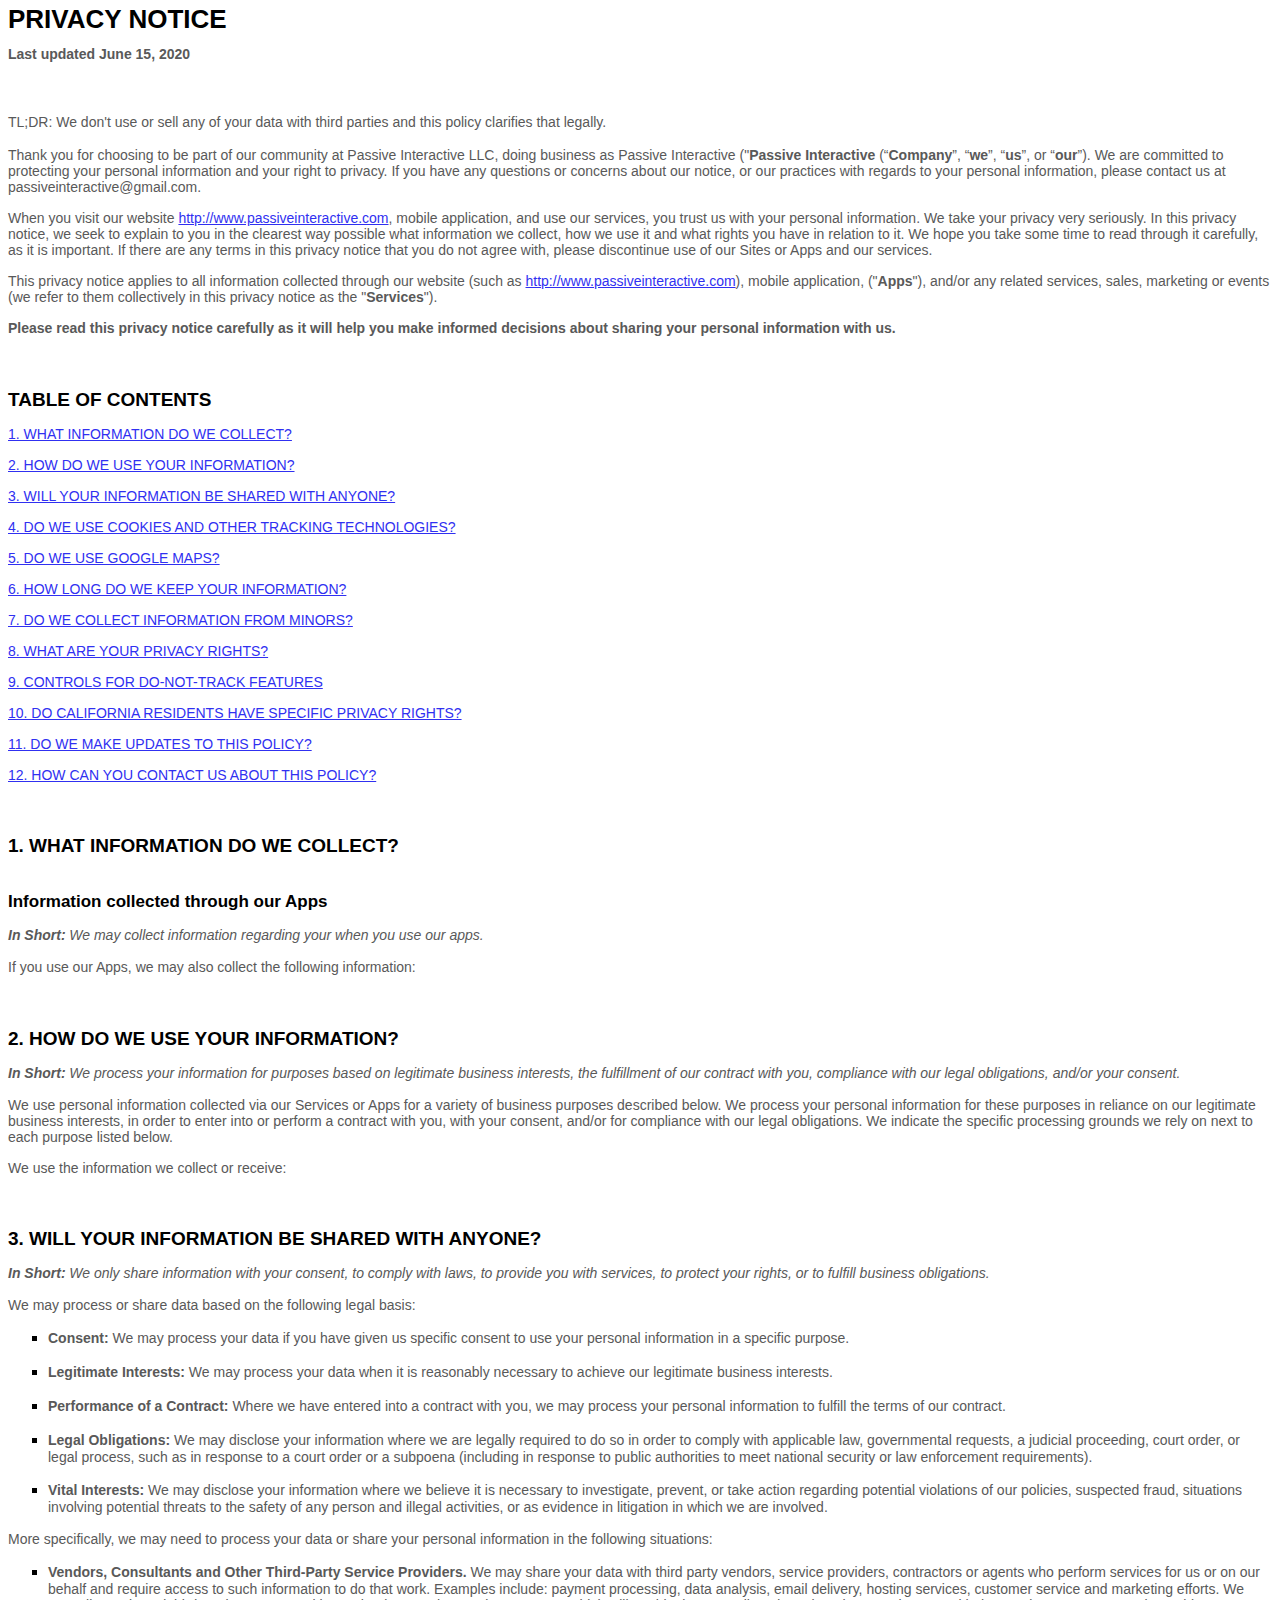
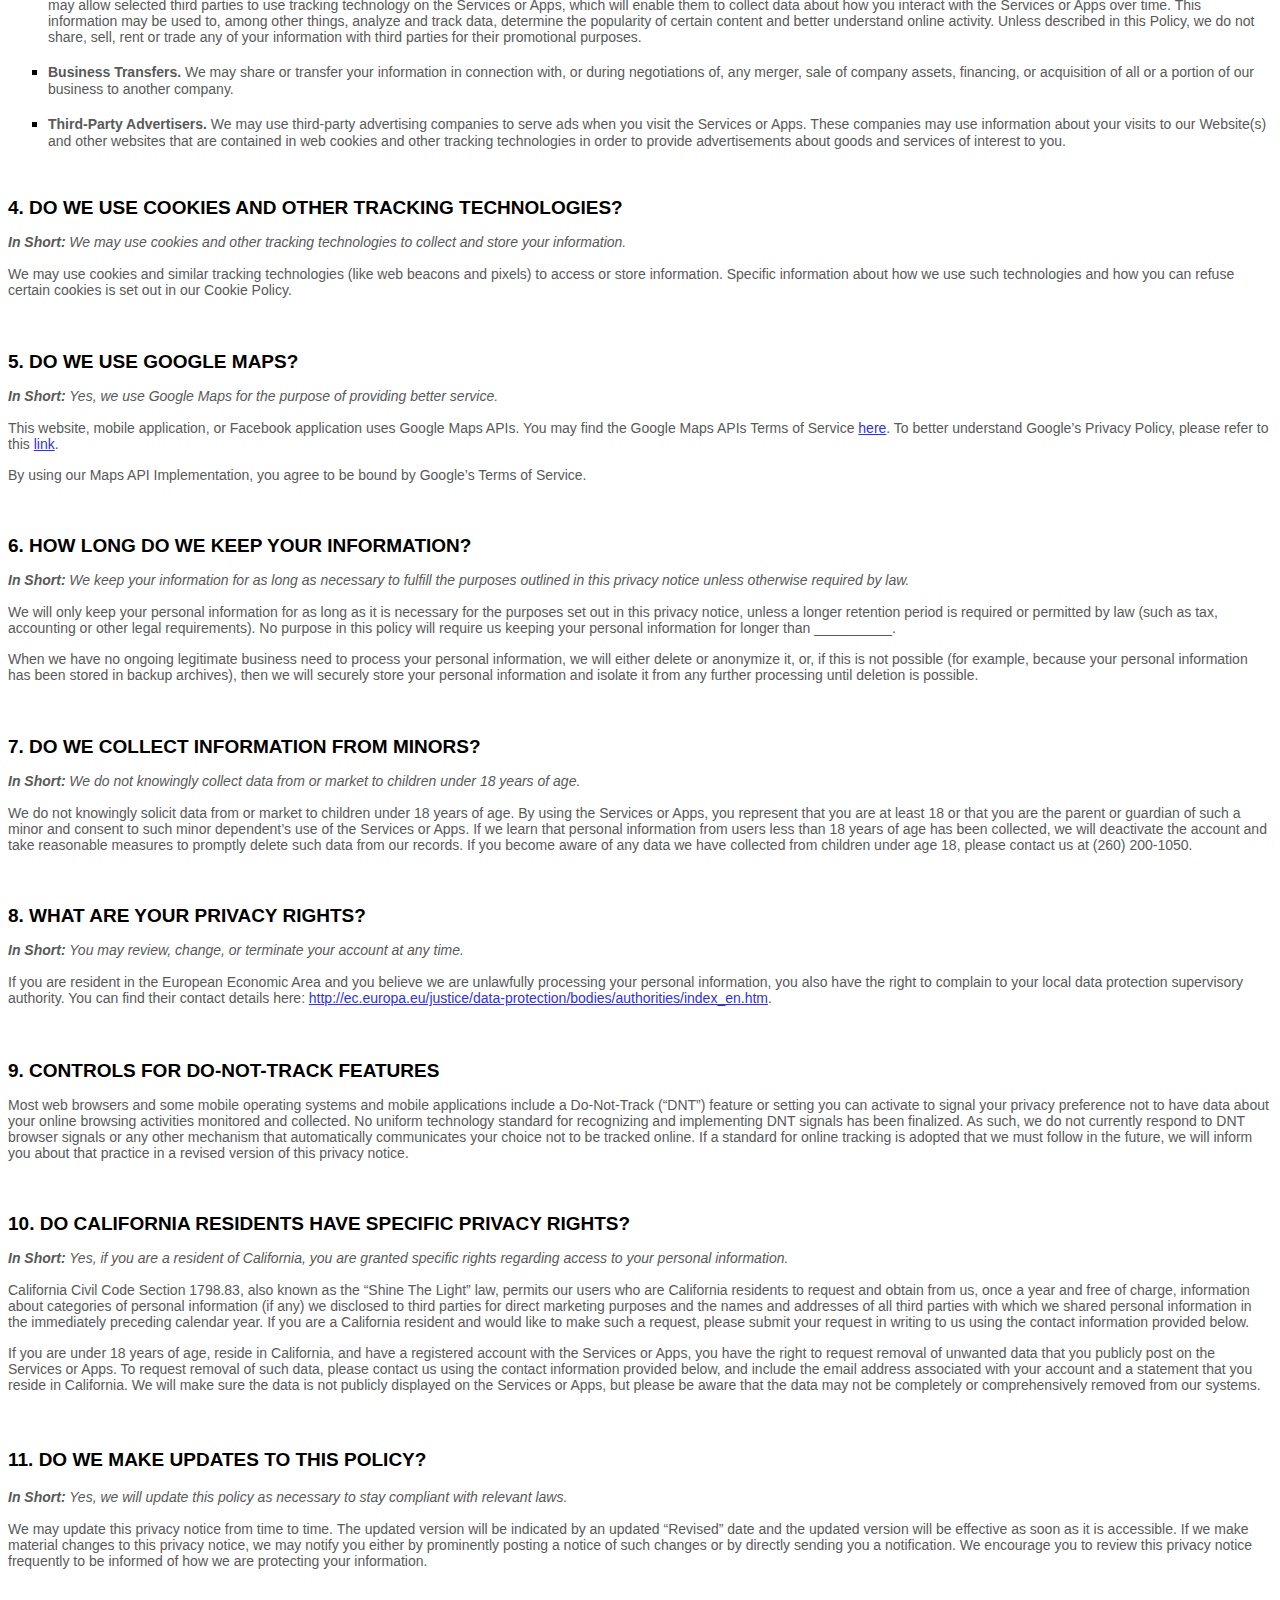
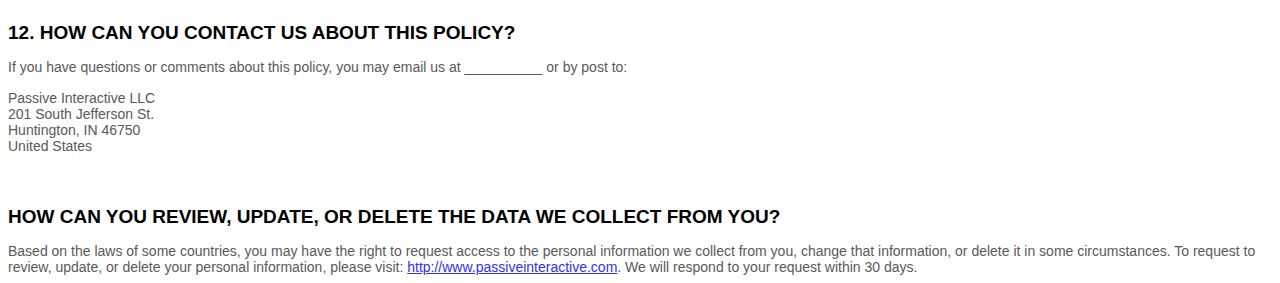
==== privacypolicy.html @ dd7941e0 "Add files via upload" ====
<html>

<style>
  [data-custom-class='body'], [data-custom-class='body'] * {
          background: transparent !important;
        }
[data-custom-class='title'], [data-custom-class='title'] * {
          font-family: Arial !important;
font-size: 26px !important;
color: #000000 !important;
        }
[data-custom-class='subtitle'], [data-custom-class='subtitle'] * {
          font-family: Arial !important;
color: #595959 !important;
font-size: 14px !important;
        }
[data-custom-class='heading_1'], [data-custom-class='heading_1'] * {
          font-family: Arial !important;
font-size: 19px !important;
color: #000000 !important;
        }
[data-custom-class='heading_2'], [data-custom-class='heading_2'] * {
          font-family: Arial !important;
font-size: 17px !important;
color: #000000 !important;
        }
[data-custom-class='body_text'], [data-custom-class='body_text'] * {
          color: #595959 !important;
font-size: 14px !important;
font-family: Arial !important;
        }
[data-custom-class='link'], [data-custom-class='link'] * {
          color: #3030F1 !important;
font-size: 14px !important;
font-family: Arial !important;
word-break: break-word !important;
        }
</style>

      <div data-custom-class="body">
      <div align="center" class="MsoNormal" data-custom-class="title" style="text-align: left; line-height: 1.5;"><strong><span style="line-height: 22.5px; font-size: 26px;"><bdt class="block-component"></bdt>PRIVACY NOTICE<bdt class="else-block"></bdt></span></strong></div><p style="font-size:15px;"><span style="color: rgb(127, 127, 127);"><strong><span data-custom-class="subtitle">Last updated <bdt class="question">June 15, 2020</bdt></span></strong></span></p><p style="font-size: 15px; line-height: 1.5;"><br></p><p style="font-size: 15px;"><span style="color: rgb(89, 89, 89);">
          <span data-custom-class="body_text">TL;DR: We don't use or sell any of your data with third parties and this policy clarifies that legally. </span><br><br>
          <span data-custom-class="body_text">Thank you for choosing to be part of our community at <bdt class="question">Passive Interactive LLC</bdt><bdt class="block-component"></bdt>, doing business as <bdt class="question">Passive Interactive</bdt><bdt class="statement-end-if-in-editor"></bdt> ("<bdt class="block-component"></bdt><strong><bdt class="question">Passive Interactive</bdt></strong><bdt class="block-component"></bdt> (“<bdt class="block-component"></bdt><strong>Company</strong><bdt class="statement-end-if-in-editor"></bdt>”, “<strong>we</strong>”, “<strong>us</strong>”, or “<strong>our</strong>”). We are committed to protecting your personal information and your right to privacy. If you have any questions or concerns about our <span style="color: rgb(89, 89, 89);"><span data-custom-class="body_text"><bdt class="block-component"></bdt>notice<bdt class="else-block"></bdt></span></span>, or our practices with regards to your personal information, please contact us at <bdt class="question">passiveinteractive@gmail.com</bdt>.</span></span></p><p style="font-size: 15px;"><span style="color: rgb(89, 89, 89);"><span data-custom-class="body_text">When you visit our <bdt class="block-component"></bdt>website <bdt class="question"><a href="http://www.passiveinteractive.com" target="_blank" data-custom-class="link">http://www.passiveinteractive.com</a></bdt>,<bdt class="statement-end-if-in-editor"></bdt><bdt class="block-component"></bdt><bdt class="forloop-component"></bdt><bdt class="block-component"></bdt> mobile application,<bdt class="statement-end-if-in-editor"></bdt><bdt class="block-component"></bdt><bdt class="forloop-component"></bdt><bdt class="statement-end-if-in-editor"></bdt> and use our services, you trust us with your personal information. We take your privacy very seriously. In this <span style="color: rgb(89, 89, 89);"><span data-custom-class="body_text"><bdt class="block-component"></bdt>privacy notice<bdt class="else-block"></bdt></span></span>, we seek to explain to you in the clearest way possible what information we collect, how we use it and what rights you have in relation to it. We hope you take some time to read through it carefully, as it is important. If there are any terms in this <span style="color: rgb(89, 89, 89);"><span data-custom-class="body_text"><bdt class="block-component"></bdt>privacy notice<bdt class="else-block"></bdt></span> </span>that you do not agree with, please discontinue use of our <bdt class="block-component"></bdt>Sites<bdt class="statement-end-if-in-editor"></bdt><bdt class="block-component"></bdt> or <bdt class="statement-end-if-in-editor"></bdt> <bdt class="block-component"></bdt>Apps<bdt class="statement-end-if-in-editor"></bdt> and our services.</span></span></p><p style="font-size: 15px;"><span style="color: rgb(89, 89, 89);"><span data-custom-class="body_text">This <span style="color: rgb(89, 89, 89);"><span data-custom-class="body_text"><bdt class="block-component"></bdt>privacy notice<bdt class="else-block"></bdt></span> </span>applies to all information collected through our <bdt class="block-component"></bdt><bdt class="forloop-component"></bdt><bdt class="question">website</bdt><bdt class="forloop-component"></bdt> (such as <bdt class="question"><a href="http://www.passiveinteractive.com" target="_blank" data-custom-class="link">http://www.passiveinteractive.com</a></bdt>), <bdt class="statement-end-if-in-editor"></bdt><bdt class="block-component"></bdt><bdt class="forloop-component"></bdt><bdt class="block-component"></bdt> mobile application,<bdt class="statement-end-if-in-editor"></bdt><bdt class="block-component"></bdt><bdt class="forloop-component"></bdt> </span><span data-custom-class="body_text">("<strong>Apps</strong>"),<bdt class="statement-end-if-in-editor"></bdt> and/or any related services, sales, marketing or events (we refer to them collectively in this <span style="color: rgb(89, 89, 89);"><span data-custom-class="body_text"><bdt class="block-component"></bdt>privacy notice<bdt class="else-block"></bdt></span> </span>as the "<strong>Services</strong>").</span></span></p><p style="font-size: 15px;"><span style="color: rgb(89, 89, 89);"><strong><span data-custom-class="body_text">Please read this <span style="color: rgb(89, 89, 89);"><span data-custom-class="body_text"><bdt class="block-component"></bdt>privacy notice<bdt class="else-block"></bdt></span> </span>carefully as it will help you make informed decisions about sharing your personal information with us.</span></strong></span></p><p style="font-size: 15px; line-height: 1.5;"><span style="color: rgb(89, 89, 89);"><br></span></p><p style="font-size:15px;"><span style="color: rgb(0, 0, 0);"><strong><span style="font-size: 19px;"><span data-custom-class="heading_1">TABLE OF CONTENTS</span></span></strong></span></p><p style="font-size:15px;"><a data-custom-class="link" href="#infocollect"><span style="color: rgb(89, 89, 89);">1. WHAT INFORMATION DO WE COLLECT?</span></a> <span style="color: rgb(89, 89, 89);"><bdt class="block-component"></bdt></span></p><p style="font-size:15px;"><a data-custom-class="link" href="#infouse"><span style="color: rgb(89, 89, 89);">2. HOW DO WE USE YOUR INFORMATION?</span></a><span style="color: rgb(89, 89, 89);"><span style="color: rgb(89, 89, 89);"><bdt class="statement-end-if-in-editor"></bdt></span></span></p><p style="font-size:15px;"><span style="color: rgb(89, 89, 89);"><a data-custom-class="link" href="#infoshare">3. WILL YOUR INFORMATION BE SHARED WITH ANYONE?</a><bdt class="block-component"><span data-custom-class="body_text"></bdt></span></span><span style="font-size: 15px; color: rgb(89, 89, 89);"><bdt class="block-component"></bdt></span></p><p style="font-size:15px;"><a data-custom-class="link" href="#cookies"><span style="font-size: 15px; color: rgb(89, 89, 89);">4. DO WE USE COOKIES AND OTHER TRACKING TECHNOLOGIES?</span></a><span style="font-size: 15px; color: rgb(89, 89, 89);"><bdt class="statement-end-if-in-editor"></bdt></span><span style="color: rgb(89, 89, 89);"><span style="color: rgb(89, 89, 89);"><bdt class="block-component"></bdt></span></span></p><p style="font-size:15px;"><a data-custom-class="link" href="#googlemaps"><span style="color: rgb(89, 89, 89);">5. DO WE USE GOOGLE MAPS?</span></a><span style="color: rgb(89, 89, 89);"><span style="color: rgb(89, 89, 89);"><span style="color: rgb(89, 89, 89);"><bdt class="statement-end-if-in-editor"></bdt><bdt class="block-component"></bdt></span></span><bdt class="block-component"></bdt><bdt class="block-component"></bdt></span></p><p style="font-size:15px;"><a data-custom-class="link" href="#inforetain"><span style="color: rgb(89, 89, 89);">6. HOW LONG DO WE KEEP YOUR INFORMATION?</span></a><span style="color: rgb(89, 89, 89);"><span style="color: rgb(89, 89, 89);"><bdt class="block-component"></bdt></span></span><bdt class="block-component"></bdt></span></p><p style="font-size:15px;"><a data-custom-class="link" href="#infominors"><span style="color: rgb(89, 89, 89);">7. DO WE COLLECT INFORMATION FROM MINORS?</span></a><bdt class="statement-end-if-in-editor"></bdt></p><p style="font-size:15px;"><a data-custom-class="link" href="#privacyrights"><span style="color: rgb(89, 89, 89);">8. WHAT ARE YOUR PRIVACY RIGHTS?<bdt class="block-component"></bdt></span></a></p><p style="font-size:15px;"><a data-custom-class="link" href="#DNT"><span style="color: rgb(89, 89, 89);">9. CONTROLS FOR DO-NOT-TRACK FEATURES</span></a></p><p style="font-size:15px;"><a data-custom-class="link" href="#caresidents"><span style="color: rgb(89, 89, 89);">10. DO CALIFORNIA RESIDENTS HAVE SPECIFIC PRIVACY RIGHTS?</span></a></p><p style="font-size:15px;"><a data-custom-class="link" href="#policyupdates"><span style="color: rgb(89, 89, 89);">11. DO WE MAKE UPDATES TO THIS POLICY?</span></a></p><p style="font-size:15px;"><a data-custom-class="link" href="#contact"><span style="color: rgb(89, 89, 89);">12. HOW CAN YOU CONTACT US ABOUT THIS POLICY?</span></a></p><p style="font-size: 15px; line-height: 1.5;"><span style="color: rgb(89, 89, 89);"><br></span></p><p id="infocollect" style="font-size:15px;"><span style="color: rgb(0, 0, 0);"><strong><span style="font-size: 19px;"><span data-custom-class="heading_1">1. WHAT INFORMATION DO WE COLLECT?</span></span></strong><span style="font-size: 19px;"><span data-custom-class="heading_1"><span style="color: rgb(89, 89, 89);"><bdt class="block-component"></bdt></span></span></span></span><span data-custom-class="body_text"><bdt class="block-component"></bdt></span><span data-custom-class="body_text"><bdt class="statement-end-if-in-editor"><bdt class="block-component"></bdt></bdt></span></span></p><p style="font-size: 15px;"><strong><span style="font-size: 16px;"><span data-custom-class="heading_2"><strong><span data-custom-class="heading_2"><br>Information collected through our Apps</span></strong></span></span></strong></p><p style="font-size: 15px;"><span style="color: rgb(89, 89, 89);"><strong><em><span style="font-size: 15px;"><span data-custom-class="body_text">In Short:</span></span> </em>  </strong><span style="font-size: 15px;"><em><span data-custom-class="body_text">We may collect information regarding your<bdt class="block-component"><bdt class="block-component"></bdt></bdt></span></em></span></span><bdt class="block-component"></bdt><bdt class="forloop-component"></bdt><span style="color: rgb(89, 89, 89);"><span style="font-size: 15px;"><em><span data-custom-class="body_text"><bdt class="statement-end-if-in-editor"></bdt></span></em></span></span><bdt class="forloop-component"></bdt> <span style="color: rgb(89, 89, 89);"><span style="font-size: 15px;"><em>
    <span data-custom-class="body_text">when you use our apps.</span></em></span></span></span></em></span></span></p><div><span style="color: rgb(89, 89, 89); font-size: 15px;"><span data-custom-class="body_text">If you use our Apps, we may also collect the following information:<bdt class="block-component"></bdt></span></span> <bdt class="block-component"><bdt class="block-component"><bdt class="block-component"></bdt></span></span></span><bdt class="forloop-component"></bdt><span style="color: rgb(89, 89, 89);"><span style="font-size: 15px;"><span data-custom-class="body_text"><bdt class="statement-end-if-in-editor"></bdt></span></span></span><bdt class="forloop-component"></bdt><span style="font-size: 15px;"><span style="color: rgb(89, 89, 89);"><span data-custom-class="body_text"><bdt class="statement-end-if-in-editor"></bdt></span></span></span></span></span></span></li></ul><p style="font-size: 15px;"><span style="color: rgb(89, 89, 89); font-size: 15px;"><span data-custom-class="body_text"><span style="color: rgb(89, 89, 89); font-size: 15px;"><span data-custom-class="body_text"><bdt class="statement-end-if-in-editor"><bdt class="block-component"></bdt></bdt></span></span></span></span></bdt></span></span></p><p style="font-size: 15px; line-height: 1.5;"><br></p><p id="infouse" style="font-size: 15px;"><span style="color: rgb(0, 0, 0);"><strong><span style="font-size: 19px;"><span data-custom-class="heading_1">2. HOW DO WE USE YOUR INFORMATION?</span></span></strong></span></p><p style="font-size: 15px;"><span style="color: rgb(89, 89, 89);"><strong><em><span style="font-size: 15px;"><span data-custom-class="body_text">In Short:</span></span> </em> </strong><span style="font-size: 15px;"><em><span data-custom-class="body_text">We process your information for purposes based on legitimate business interests, the fulfillment of our contract with you, compliance with our legal obligations, and/or your consent.</span></em></span></span></p><p style="font-size: 15px;"><span style="font-size: 15px;"><span style="color: rgb(89, 89, 89);"><span data-custom-class="body_text">We use personal information collected via our <bdt class="block-component"></bdt>Services<bdt class="statement-end-if-in-editor"></bdt><bdt class="block-component"></bdt> or <bdt class="statement-end-if-in-editor"></bdt><bdt class="block-component"></bdt>Apps<bdt class="statement-end-if-in-editor"></bdt> for a variety of business purposes described below. We process your personal information for these purposes in reliance on our legitimate business interests, in order to enter into or perform a contract with you, with your consent, and/or for compliance with our legal obligations. We indicate the specific processing grounds we rely on next to each purpose listed below.</span><span data-custom-class="body_text"><bdt class="block-component"></bdt></span></span></span></span></p><p style="font-size:15px;"><span style="font-size: 15px;"><span style="color: rgb(89, 89, 89);"><span data-custom-class="body_text">We use the information we collect or receive:<bdt class="block-component"></bdt><bdt class="block-component"></bdt><bdt class="block-component"></bdt><bdt class="block-component"></bdt><bdt class="block-component"></bdt><bdt class="block-component"></bdt><bdt class="block-component"></bdt><bdt class="block-component"></bdt><bdt class="block-component"></bdt><bdt class="block-component"></bdt><bdt class="block-component"></bdt><bdt class="block-component"></bdt><bdt class="block-component"></bdt></span></span></span></span></span></span></span></span></span></span></span></span></span></span></span></span></span></span></span></span></span></span></span></span></span></span></span></span></span></span></span></span></span></span></span></span></span></span></span></span></span></span></span></span></span></span></span></span></span></span></span></span></span></span></span></span></span></span></span></span></span></span></span></span></span></span></span></span></span></span></span></span></span></span></span></span></span></span></span></span></span><bdt class="block-component"></bdt></span></span></span></span></span></span></span></span></span></span></span></span></span></span></span></span></span></span></span></span><span style="color: rgb(89, 89, 89);"><span style="font-size: 15px;"><span style="color: rgb(89, 89, 89);"><span style="font-size: 15px;"><span style="color: rgb(89, 89, 89);"><span style="font-size: 15px;"><span style="color: rgb(89, 89, 89);"><span style="font-size: 15px;"><span style="color: rgb(89, 89, 89);"><span style="font-size: 15px;"><span style="color: rgb(89, 89, 89);"><span style="font-size: 15px;"><span style="color: rgb(89, 89, 89);"><span style="font-size: 15px;"><span style="color: rgb(89, 89, 89);"><span style="font-size: 15px;"><span style="color: rgb(89, 89, 89);"><span style="font-size: 15px;"><span style="color: rgb(89, 89, 89);"><span data-custom-class="body_text"><bdt class="block-component"></bdt></span></span></span></span></span></span></span></span></span></span></span></span></span></span></span></span></span></span></span></span></span></span></span></span></span></span></span></span></span></span></span></span></span></span></span></span></span></span></span></span></span></span></span></span></span></span></span></span></span></span></span></span></span></span></span></span></span></span></span></span></span></span></span></span></span></span></span></span><span style="font-size: 15px;"><span style="color: rgb(89, 89, 89);"><span style="font-size: 15px;"><span style="color: rgb(89, 89, 89);"><span style="font-size: 15px;"><span style="color: rgb(89, 89, 89);"><span style="font-size: 15px;"><span style="color: rgb(89, 89, 89);"><span style="font-size: 15px;"><span style="color: rgb(89, 89, 89);"><span data-custom-class="body_text"><span style="color: rgb(89, 89, 89); font-size: 15px;"><span style="font-size: 15px;"><span style="color: rgb(89, 89, 89);"><span style="font-size: 15px;"><span style="color: rgb(89, 89, 89);"><span style="font-size: 15px;"><span style="color: rgb(89, 89, 89);"><span style="font-size: 15px;"><span style="color: rgb(89, 89, 89);"><span style="font-size: 15px;"><span style="color: rgb(89, 89, 89);"><span style="font-size: 15px;"><span style="color: rgb(89, 89, 89);"><span style="font-size: 15px;"><span style="color: rgb(89, 89, 89);"><span style="font-size: 15px;"><span style="color: rgb(89, 89, 89);"><span style="font-size: 15px;"><span style="color: rgb(89, 89, 89);"><span style="font-size: 15px;"><span style="color: rgb(89, 89, 89);"><span style="font-size: 15px;"><span style="color: rgb(89, 89, 89);"><span style="font-size: 15px;"><span style="color: rgb(89, 89, 89);"><span style="font-size: 15px;"><span style="color: rgb(89, 89, 89);"><span style="color: rgb(89, 89, 89); font-size: 15px;"><span data-custom-class="body_text"><bdt class="statement-end-if-in-editor"></bdt></span></span></span></span></span></span></span></span></span></span></span></span></span></span></span></span></span></span></span></span></span></span></span></span></span></span></span></span></span></span></span></span></span></span></span></span></span></span></span></span></span></span></span></span></span></span></span></span></span></span></span></span></span></span></span></span></span></li></ul><p style="font-size: 15px; line-height: 1.5;"><br></p><p id="infoshare" style="font-size:15px;"><span style="color: rgb(0, 0, 0);"><strong><span style="font-size: 19px;"><span data-custom-class="heading_1">3. WILL YOUR INFORMATION BE SHARED WITH ANYONE?</span></span></strong></span></p><p style="font-size: 15px;"><span style="color: rgb(89, 89, 89);"><strong><em><span style="font-size: 15px;"><span data-custom-class="body_text">In Short:</span></span> </em> </strong><span style="font-size: 15px;"><em><span data-custom-class="body_text">We only share information with your consent, to comply with laws, to provide you with services, to protect your rights, or to fulfill business obligations.</span></em></span></span></p><div><span style="color: rgb(89, 89, 89); font-size: 15px;"><span data-custom-class="body_text">We may process or share data based on the following legal basis:</span></span></div><ul><li><span data-custom-class="body_text"><span style="color: rgb(89, 89, 89); font-size: 15px;"><strong>Consent:</strong> We may process your data if you have given us specific consent to use your personal information in a specific purpose.</span><br><br></span></li><li><span data-custom-class="body_text"><span style="color: rgb(89, 89, 89); font-size: 15px;"><strong>Legitimate Interests:</strong> We may process your data when it is reasonably necessary to achieve our legitimate business interests.</span><br><br></span></li><li><span data-custom-class="body_text"><span style="color: rgb(89, 89, 89); font-size: 15px;"><strong>Performance of a Contract: </strong>Where we have entered into a contract with you, we may process your personal information to fulfill the terms of our contract.</span><br><br></span></li><li><span data-custom-class="body_text"><span style="color: rgb(89, 89, 89); font-size: 15px;"><strong>Legal Obligations:</strong> We may disclose your information where we are legally required to do so in order to comply with applicable law, governmental requests, a judicial proceeding, court order, or legal process, such as in response to a court order or a subpoena (including in response to public authorities to meet national security or law enforcement requirements).</span><br><br></span></li><li><span style="color: rgb(89, 89, 89); font-size: 15px;"><span data-custom-class="body_text">
        <strong>Vital Interests:</strong> We may disclose your information where we believe it is necessary to investigate, prevent, or take action regarding potential violations of our policies, suspected fraud, situations involving potential threats to the safety of any person and illegal activities, or as evidence in litigation in which we are involved.</span></span></li></ul><p style="font-size:15px;"><span style="font-size: 15px;"><span style="color: rgb(89, 89, 89);"><span data-custom-class="body_text">More specifically, we may need to process your data or share your personal information in the following situations:</span><span data-custom-class="body_text"><bdt class="block-component"></bdt></span></span></span></p><ul><li><span style="font-size: 15px;"><span style="color: rgb(89, 89, 89);"><strong><span data-custom-class="body_text">Vendors, Consultants and Other Third-Party Service Providers.</span></strong><span data-custom-class="body_text"> We may share your data with third party vendors, service providers, contractors or agents who perform services for us or on our behalf and require access to such information to do that work. Examples include: payment processing, data analysis, email delivery, hosting services, customer service and marketing efforts. We may allow selected third parties to use tracking technology on the <bdt class="block-component"></bdt>Services<bdt class="statement-end-if-in-editor"></bdt><bdt class="block-component"></bdt> or <bdt class="statement-end-if-in-editor"></bdt><bdt class="block-component"></bdt>Apps<bdt class="statement-end-if-in-editor"></bdt>, which will enable them to collect data about how you interact with the <bdt class="block-component"></bdt>Services<bdt class="statement-end-if-in-editor"></bdt><bdt class="block-component"></bdt> or <bdt class="statement-end-if-in-editor"></bdt><bdt class="block-component"></bdt>Apps<bdt class="statement-end-if-in-editor"></bdt> over time. This information may be used to, among other things, analyze and track data, determine the popularity of certain content and better understand online activity. Unless described in this Policy, we do not share, sell, rent or trade any of your information with third parties for their promotional purposes. <bdt class="block-component"></bdt></span></span></span></span><span style="font-size: 15px;"><span style="color: rgb(89, 89, 89);"><span data-custom-class="body_text"><bdt class="statement-end-if-in-editor"></bdt></span></span></span></span></span><br><br></li><li><span style="font-size: 15px;"><span style="color: rgb(89, 89, 89);"><strong><span data-custom-class="body_text">Business Transfers.</span></strong><span data-custom-class="body_text"> We may share or transfer your information in connection with, or during negotiations of, any merger, sale of company assets, financing, or acquisition of all or a portion of our business to another company.<bdt class="block-component"></bdt></span></span></span><br><br></li><li><span style="font-size: 15px;"><span style="color: rgb(89, 89, 89);"><strong><span data-custom-class="body_text">Third-Party Advertisers.</span></strong><span data-custom-class="body_text"> We may use third-party advertising companies to serve ads when you visit the <bdt class="block-component"></bdt>Services<bdt class="statement-end-if-in-editor"></bdt><bdt class="block-component"></bdt> or <bdt class="statement-end-if-in-editor"></bdt><bdt class="block-component"></bdt>Apps<bdt class="statement-end-if-in-editor"></bdt>. These companies may use information about your visits to our Website(s) and other websites that are contained in web cookies and other tracking technologies in order to provide advertisements about goods and services of interest to you. <bdt class="block-component"></bdt><bdt class="statement-end-if-in-editor"></bdt><bdt class="block-component"></bdt></span></span></span></span><bdt class="block-component"></bdt></span></span></span><span data-custom-class="body_text"><bdt class="block-component"></bdt><bdt class="block-component"></bdt></span><span style="color: rgb(89, 89, 89);"><bdt class="block-component"><span data-custom-class="body_text"></bdt><bdt class="statement-end-if-in-editor"></bdt></span></span></span></span></li></ul><div><bdt class="block-component"><span data-custom-class="body_text"></bdt></span><span style="color: rgb(89, 89, 89); font-size: 15px;"><span style="font-size: 15px;"><span style="color: rgb(89, 89, 89);"><span style="font-size: 15px;"><span style="color: rgb(89, 89, 89);"><bdt class="block-component"><span data-custom-class="heading_1"></span></bdt></span></span></span></span></span></div><p style="font-size:15px;"><br></p><div><span id="cookies" style="color: rgb(0, 0, 0);"><strong><span style="font-size: 19px;"><span data-custom-class="heading_1">4. DO WE USE COOKIES AND OTHER TRACKING TECHNOLOGIES?</span></span></strong></span></div><p style="font-size: 15px;"><span style="color: rgb(89, 89, 89);"><strong><em><span style="font-size: 15px;"><span data-custom-class="body_text">In Short:</span></span> </em> </strong><span style="font-size: 15px;"><em><span data-custom-class="body_text">We may use cookies and other tracking technologies to collect and store your information.</span></em></span></span></p><p style="font-size: 15px;"><span style="color: rgb(89, 89, 89); font-size: 15px;"><span data-custom-class="body_text">We may use cookies and similar tracking technologies (like web beacons and pixels) to access or store information. Specific information about how we use such technologies and how you can refuse certain cookies is set out in our Cookie Policy<bdt class="block-component"></bdt>.</span><span style="color: rgb(89, 89, 89); font-size: 15px;"><span style="font-size: 15px;"><span style="color: rgb(89, 89, 89);"><span style="font-size: 15px;"><span style="color: rgb(89, 89, 89);"><span data-custom-class="body_text"><bdt class="statement-end-if-in-editor"></bdt></span></span><span style="color: rgb(89, 89, 89);"><span data-custom-class="body_text"><bdt class="block-component"></bdt></span></span></span></span></span></span></span></p><p style="font-size: 15px; line-height: 1.5;"><br></p><p id="googlemaps" style="font-size:15px;"><span style="color: rgb(0, 0, 0);"><strong><span style="font-size: 19px;"><span data-custom-class="heading_1">5. DO WE USE GOOGLE MAPS?</span></span></strong></span></p><p style="font-size: 15px;"><span style="color: rgb(89, 89, 89);"><strong><em><span style="font-size: 15px;"><span data-custom-class="body_text">In Short:</span></span> </em> </strong><span style="font-size: 15px;"><em><span data-custom-class="body_text">Yes, we use Google Maps for the purpose of providing better service.</span></em></span></span></p><p style="font-size: 15px;"><span style="font-size: 15px;"><span style="color: rgb(89, 89, 89);"><span data-custom-class="body_text">This website, mobile application, or Facebook application uses Google Maps APIs. You may find the Google Maps APIs Terms of Service </span></span><span data-custom-class="body_text"><span style="color: rgb(48, 48, 241);"><a data-custom-class="link" href="https://developers.google.com/maps/terms" target="_blank">here</a></span><span style="color: rgb(89, 89, 89);">. To better understand Google’s Privacy Policy, please refer to this </span><span style="color: rgb(48, 48, 241);"><a data-custom-class="link" href="https://policies.google.com/privacy" target="_blank">link</a></span></span><span style="color: rgb(89, 89, 89);"><span data-custom-class="body_text">.</span></span></span></p><p style="font-size: 15px;"><span style="font-size: 15px;"><span style="color: rgb(89, 89, 89);"><span data-custom-class="body_text">By using our Maps API Implementation, you agree to be bound by Google’s Terms of Service. <bdt class="block-component"></bdt> <bdt class="block-component"></bdt><bdt class="block-component"></bdt><bdt class="block-component"></bdt></span></span></span></span></span><span style="color: rgb(89, 89, 89); font-size: 15px;"><span style="color: rgb(89, 89, 89); font-size: 15px;"><span style="color: rgb(89, 89, 89); font-size: 15px;"><span style="font-size: 15px;"><span style="color: rgb(89, 89, 89);"><span style="font-size: 15px;"><span style="color: rgb(89, 89, 89);"><span data-custom-class="body_text"><bdt class="statement-end-if-in-editor"></bdt><bdt class="block-component"></bdt></span><bdt class="block-component"><span data-custom-class="body_text"></bdt><bdt class="block-component"></span></bdt></span></span></span></span></span></span></span></span></p><p style="font-size: 15px; line-height: 1.5;"><span style="color: rgb(89, 89, 89);"><br></span></p><p id="inforetain" style="font-size:15px;"><span style="color: rgb(0, 0, 0);"><strong><span style="font-size: 19px;"><span data-custom-class="heading_1">6. HOW LONG DO WE KEEP YOUR INFORMATION?</span></span></strong></span></p><p style="font-size: 15px;"><span style="color: rgb(89, 89, 89);"><strong><em><span style="font-size: 15px;"><span data-custom-class="body_text">In Short:</span></span> </em> </strong><span style="font-size: 15px;"><em><span data-custom-class="body_text">We keep your information for as long as necessary to fulfill the purposes outlined in this <span style="color: rgb(89, 89, 89);"><span data-custom-class="body_text"><bdt class="block-component"></bdt>privacy notice<bdt class="else-block"></bdt></span> </span>unless otherwise required by law.</span></em></span></span></p><p style="font-size: 15px;"><span style="font-size: 15px;"><span style="color: rgb(89, 89, 89);"><span data-custom-class="body_text">We will only keep your personal information for as long as it is necessary for the purposes set out in this <span style="color: rgb(89, 89, 89);"><span data-custom-class="body_text">
            <bdt class="block-component"></bdt>privacy notice<bdt class="else-block"></bdt></span></span>, unless a longer retention period is required or permitted by law (such as tax, accounting or other legal requirements). No purpose in this policy will require us keeping your personal information for longer than <bdt class="block-component"></bdt><bdt class="question">__________</bdt><bdt class="statement-end-if-in-editor"></bdt>.</span></span></span></p><p style="font-size: 15px;"><span style="color: rgb(89, 89, 89); font-size: 15px;"><span data-custom-class="body_text">When we have no ongoing legitimate business need to process your personal information, we will either delete or anonymize it, or, if this is not possible (for example, because your personal information has been stored in backup archives), then we will securely store your personal information and isolate it from any further processing until deletion is possible.</span></span><span style="color: rgb(89, 89, 89);"><bdt class="block-component"></bdt></span><span style="color: rgb(89, 89, 89); font-size: 15px;"><span data-custom-class="body_text"><bdt class="block-component"></bdt></span></span></p><p style="font-size: 15px; line-height: 1.5;"><span style="color: rgb(89, 89, 89);"><br></span></p><p id="infominors" style="font-size:15px;"><span style="color: rgb(0, 0, 0);"><strong><span style="font-size: 19px;"><span data-custom-class="heading_1">7. DO WE COLLECT INFORMATION FROM MINORS?</span></span></strong></span></p><p style="font-size: 15px;"><span style="color: rgb(89, 89, 89);"><strong><em><span style="font-size: 15px;"><span data-custom-class="body_text">In Short:</span></span> </em> </strong><span style="font-size: 15px;"><em><span data-custom-class="body_text">We do not knowingly collect data from or market to children under 18 years of age.</span></em></span></span></p><p style="font-size: 15px;"><span style="color: rgb(89, 89, 89); font-size: 15px;"><span data-custom-class="body_text">We do not knowingly solicit data from or market to children under 18 years of age. By using the <bdt class="block-component"></bdt>Services<bdt class="statement-end-if-in-editor"></bdt><bdt class="block-component"></bdt> or <bdt class="statement-end-if-in-editor"></bdt><bdt class="block-component"></bdt>Apps<bdt class="statement-end-if-in-editor"></bdt>, you represent that you are at least 18 or that you are the parent or guardian of such a minor and consent to such minor dependent’s use of the <bdt class="block-component"></bdt>Services<bdt class="statement-end-if-in-editor"></bdt><bdt class="block-component"></bdt> or <bdt class="statement-end-if-in-editor"></bdt><bdt class="block-component"></bdt>Apps<bdt class="statement-end-if-in-editor"></bdt>. If we learn that personal information from users less than 18 years of age has been collected, we will deactivate the account and take reasonable measures to promptly delete such data from our records. If you become aware of any data we have collected from children under age 18, please contact us at (260) 200-1050.</span><span style="color: rgb(89, 89, 89); font-size: 15px;"><span data-custom-class="body_text"><bdt class="statement-end-if-in-editor"></bdt></span></span></span></p><p style="font-size: 15px; line-height: 1.5;"><span style="color: rgb(89, 89, 89);"><br></span></p><p id="privacyrights" style="font-size:15px;"><span style="color: rgb(0, 0, 0);"><strong><span style="font-size: 19px;"><span data-custom-class="heading_1">8. WHAT ARE YOUR PRIVACY RIGHTS?</span></span></strong></span></p><p style="font-size: 15px;"><span style="color: rgb(89, 89, 89);"><strong><em><span style="font-size: 15px;"><span data-custom-class="body_text">In Short:</span></span> </em> </strong><span style="font-size: 15px;"><span data-custom-class="body_text"><em><bdt class="block-component"></bdt>You may review, change, or terminate your account at any time.</em></span><bdt class="block-component"><span data-custom-class="body_text"></bdt></span></span></span></span></span></p><p style="font-size: 15px;"><span style="font-size: 15px;"><span style="color: rgb(89, 89, 89);"><span data-custom-class="body_text">If you are resident in the European Economic Area and you believe we are unlawfully processing your personal information, you also have the right to complain to your local data protection supervisory authority. You can find their contact details here:</span></span> </span><span data-custom-class="body_text"><span style="color: rgb(48, 48, 241);"><span style="font-size: 15px;"><a data-custom-class="link" href="http://ec.europa.eu/justice/data-protection/bodies/authorities/index_en.htm" target="_blank">http://ec.europa.eu/justice/data-protection/bodies/authorities/index_en.htm</a>.</span></span></span><span style="font-size: 15px;"><span style="color: rgb(89, 89, 89);"><bdt class="block-component"><span data-custom-class="body_text"></bdt><bdt class="block-component"></bdt></span></span></span></span></span></span></span><span data-custom-class="body_text"><bdt class="block-component"><bdt class="block-component"></bdt></bdt></span></span></span></span></span></p><p style="font-size: 15px; line-height: 1.5;"><br></p><p id="DNT" style="font-size:15px;"><span style="color: rgb(0, 0, 0);"><strong><span style="font-size: 19px;"><span data-custom-class="heading_1">9. CONTROLS FOR DO-NOT-TRACK FEATURES</span></span></strong></span></p><p style="font-size: 15px;"><span style="color: rgb(89, 89, 89);"><span style="font-size: 15px;"><span data-custom-class="body_text">Most web browsers and some mobile operating systems and mobile applications include a Do-Not-Track (“DNT”) feature or setting you can activate to signal your privacy preference not to have data about your online browsing activities monitored and collected. No uniform technology standard for recognizing and implementing DNT signals has been finalized. As such, we do not currently respond to DNT browser signals or any other mechanism that automatically communicates your choice not to be tracked online. If a standard for online tracking is adopted that we must follow in the future, we will inform you about that practice in a revised version of this <span style="color: rgb(89, 89, 89);"><span data-custom-class="body_text"><bdt class="block-component"></bdt>privacy notice<bdt class="else-block"></bdt></span></span>.</span></span></span></p><p style="font-size: 15px; line-height: 1.5;"><br></p><p id="caresidents" style="font-size:15px;"><span style="color: rgb(0, 0, 0);"><strong><span style="font-size: 19px;"><span data-custom-class="heading_1">10. DO CALIFORNIA RESIDENTS HAVE SPECIFIC PRIVACY RIGHTS?</span></span></strong></span></p><p style="font-size: 15px;"><span style="color: rgb(89, 89, 89);"><strong><em><span style="font-size: 15px;"><span data-custom-class="body_text">In Short:</span></span> </em> </strong><span style="font-size: 15px;"><em><span data-custom-class="body_text">Yes, if you are a resident of California, you are granted specific rights regarding access to your personal information.</span></em></span></span></p><p style="font-size: 15px;"><span style="font-size: 15px;"><span style="color: rgb(89, 89, 89);"><span data-custom-class="body_text">California Civil Code Section 1798.83, also known as the “Shine The Light” law, permits our users who are California residents to request and obtain from us, once a year and free of charge, information about categories of personal information (if any) we disclosed to third parties for direct marketing purposes and the names and addresses of all third parties with which we shared personal information in the immediately preceding calendar year. If you are a California resident and would like to make such a request, please submit your request in writing to us using the contact information provided below.</span></span></span></p><p style="font-size: 15px;"><span style="color: rgb(89, 89, 89); font-size: 15px;"><span data-custom-class="body_text">If you are under 18 years of age, reside in California, and have a registered account with the <bdt class="block-component"></bdt>Services<bdt class="statement-end-if-in-editor"></bdt><bdt class="block-component"></bdt> or <bdt class="statement-end-if-in-editor"></bdt><bdt class="block-component"></bdt>Apps<bdt class="statement-end-if-in-editor"></bdt>, you have the right to request removal of unwanted data that you publicly post on the <bdt class="block-component"></bdt>Services<bdt class="statement-end-if-in-editor"></bdt><bdt class="block-component"></bdt> or <bdt class="statement-end-if-in-editor"></bdt><bdt class="block-component"></bdt>Apps<bdt class="statement-end-if-in-editor"></bdt>. To request removal of such data, please contact us using the contact information provided below, and include the email address associated with your account and a statement that you reside in California. We will make sure the data is not publicly displayed on the <bdt class="block-component"></bdt>Services<bdt class="statement-end-if-in-editor"></bdt><bdt class="block-component"></bdt> or <bdt class="statement-end-if-in-editor"></bdt><bdt class="block-component"></bdt>Apps<bdt class="statement-end-if-in-editor"></bdt>, but please be aware that the data may not be completely or comprehensively removed from our systems.</span></span></p><p style="font-size: 15px; line-height: 1.5;"><span style="color: rgb(89, 89, 89);"><br></span></p><p id="policyupdates" style="font-size: 15px; line-height: 1.5;"><span style="color: rgb(0, 0, 0);"><strong><span style="font-size: 19px;"><span data-custom-class="heading_1">11. DO WE MAKE UPDATES TO THIS POLICY?</span></span></strong></span></p><p style="font-size: 15px;"><span style="color: rgb(89, 89, 89);">
                <strong><em><span style="font-size: 15px;"><span data-custom-class="body_text">In Short:</span></span> </em> </strong><span style="font-size: 15px;"><em><span data-custom-class="body_text">Yes, we will update this policy as necessary to stay compliant with relevant laws.</span></em></span></span></p><p style="font-size: 15px;"><span style="color: rgb(89, 89, 89); font-size: 15px;"><span data-custom-class="body_text">We may update this <span style="color: rgb(89, 89, 89);"><span data-custom-class="body_text"><bdt class="block-component"></bdt>privacy notice<bdt class="else-block"></bdt></span> </span>from time to time. The updated version will be indicated by an updated “Revised” date and the updated version will be effective as soon as it is accessible. If we make material changes to this <span style="color: rgb(89, 89, 89);"><span data-custom-class="body_text"><bdt class="block-component"></bdt>privacy notice<bdt class="else-block"></bdt></span></span>, we may notify you either by prominently posting a notice of such changes or by directly sending you a notification. We encourage you to review this <span style="color: rgb(89, 89, 89);"><span data-custom-class="body_text"><bdt class="block-component"></bdt>privacy notice<bdt class="else-block"></bdt></span> </span>frequently to be informed of how we are protecting your information.</span></span></p><p style="font-size: 15px; line-height: 1.5;"><span style="color: rgb(89, 89, 89);"><br></span></p><p id="contact" style="font-size:15px;"><span style="color: rgb(0, 0, 0);"><strong><span style="font-size: 19px;"><span data-custom-class="heading_1">12. HOW CAN YOU CONTACT US ABOUT THIS POLICY?</span></span></strong></span></p><p style="font-size: 15px;"><span style="color: rgb(89, 89, 89); font-size: 15px;"><span data-custom-class="body_text">If you have questions or comments about this policy, you may <bdt class="block-component"></bdt>email us at <bdt class="question">__________</bdt><bdt class="statement-end-if-in-editor"></bdt> or by post to:</span></span></p><div><span style="color: rgb(89, 89, 89);"><bdt class="question"><span style="font-size: 15px;"><span data-custom-class="body_text">Passive Interactive LLC</span></span> </bdt><span data-custom-class="body_text"><span style="font-size: 15px;"><span data-custom-class="body_text"><bdt class="block-component"></bdt></span></span></div><div><span data-custom-class="body_text"><span style="color: rgb(89, 89, 89);"><span style="font-size: 15px;"><bdt class="question">201 South Jefferson St.</bdt><bdt class="block-component"></bdt></span></span></span></div><div><span data-custom-class="body_text"><span style="color: rgb(89, 89, 89);"><span style="font-size: 15px;"><bdt class="question">Huntington</bdt><bdt class="block-component"></bdt><bdt class="block-component"></bdt>, <bdt class="question">IN</bdt><bdt class="statement-end-if-in-editor"></bdt><bdt class="block-component"></bdt><bdt class="block-component"></bdt> <bdt class="question">46750</bdt><bdt class="statement-end-if-in-editor"></bdt></span></span></span><span data-custom-class="body_text"><span style="color: rgb(89, 89, 89);"><span style="font-size: 15px;"><bdt class="block-component"></bdt><bdt class="block-component"></bdt><bdt class="block-component"></bdt></span></span></span></div><div><span data-custom-class="body_text"><span style="color: rgb(89, 89, 89);"><span style="font-size: 15px;"><bdt class="question">United States</bdt><span data-custom-class="body_text"><span style="color: rgb(89, 89, 89);"><span style="font-size: 15px;"><span data-custom-class="body_text"><span style="color: rgb(89, 89, 89);"><span style="font-size: 15px;"><bdt class="statement-end-if-in-editor"></bdt></span></span></span></span></span></span><bdt class="else-block"></bdt></span></span></span><span data-custom-class="body_text"><span style="color: rgb(89, 89, 89);"><span style="font-size: 15px;"><bdt class="statement-end-if-in-editor"></bdt><bdt class="statement-end-if-in-editor"></bdt></span></span></span><span style="color: rgb(89, 89, 89);"><span style="font-size: 15px;"><span data-custom-class="body_text"><bdt class="block-component"></bdt></span></span></span><bdt class="block-component"></bdt></div><p id="contact" style="font-size: 15px; line-height: 1.5;"><br></p><p id="contact" style="font-size:15px;"><strong><span data-custom-class="heading_1">HOW CAN YOU REVIEW, UPDATE, OR DELETE THE DATA WE COLLECT FROM YOU?</span></strong></p><div><span data-custom-class="body_text">Based on the laws of some countries, you may have the right to request access to the personal information we collect from you, change that information, or delete it in some circumstances. To request to review, update, or delete your personal information, please <bdt class="block-component"></bdt>visit: <bdt class="question"><a href="http://www.passiveinteractive.com" target="_blank" data-custom-class="link">http://www.passiveinteractive.com</a></bdt><bdt class="else-block"></bdt>. We will respond to your request within 30 days.</span></div><style>
      ul {
        list-style-type: square;
      }
      ul > li > ul {
        list-style-type: circle;
      }
      ul > li > ul > li > ul {
        list-style-type: square;
      }
      ol li {
        font-family: Arial ;
      }

      <div style="color: #595959;font-size: 14px;font-family: Arial;padding-top:16px;">This privacy policy was created using <a style="color: rgb(48, 48, 241) !important;" href="https://termly.io/products/privacy-policy-generator/?ftseo">Termly’s Privacy Policy Generator</a>.</div>    
    

</html>
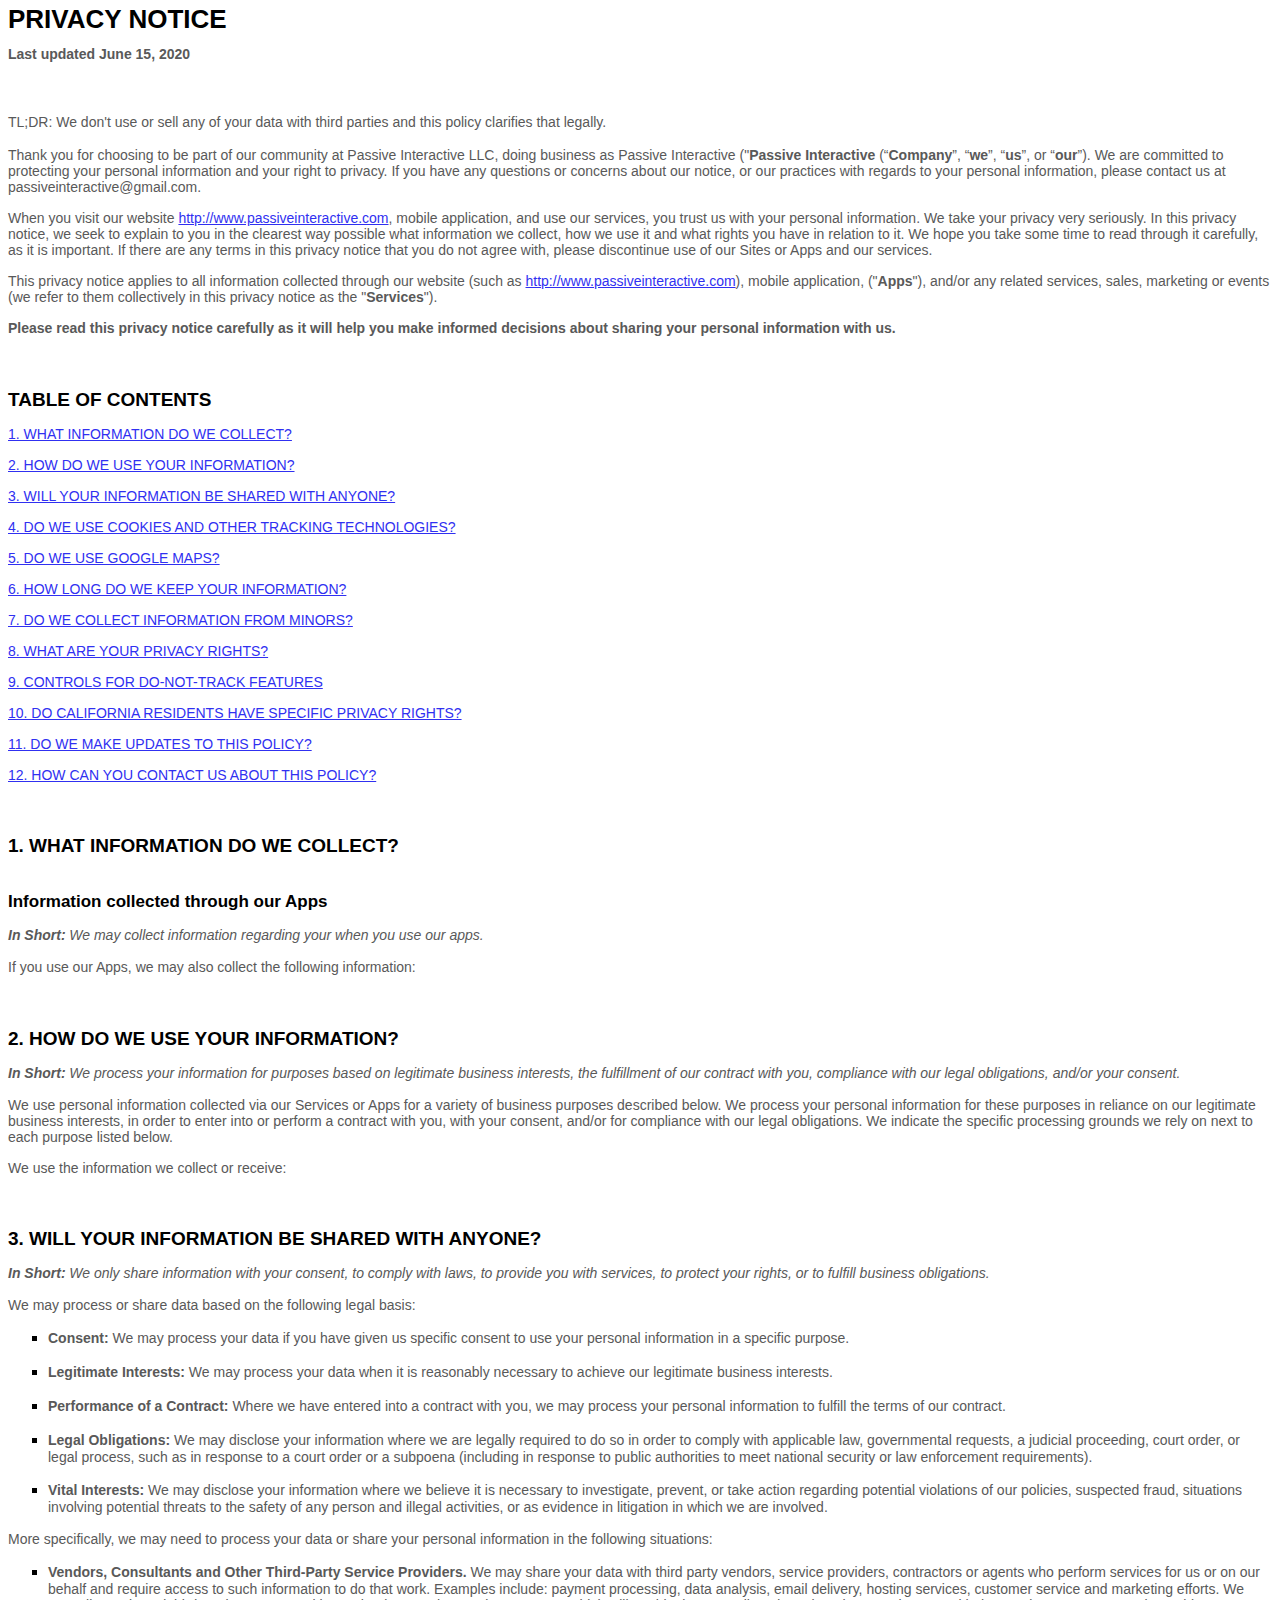
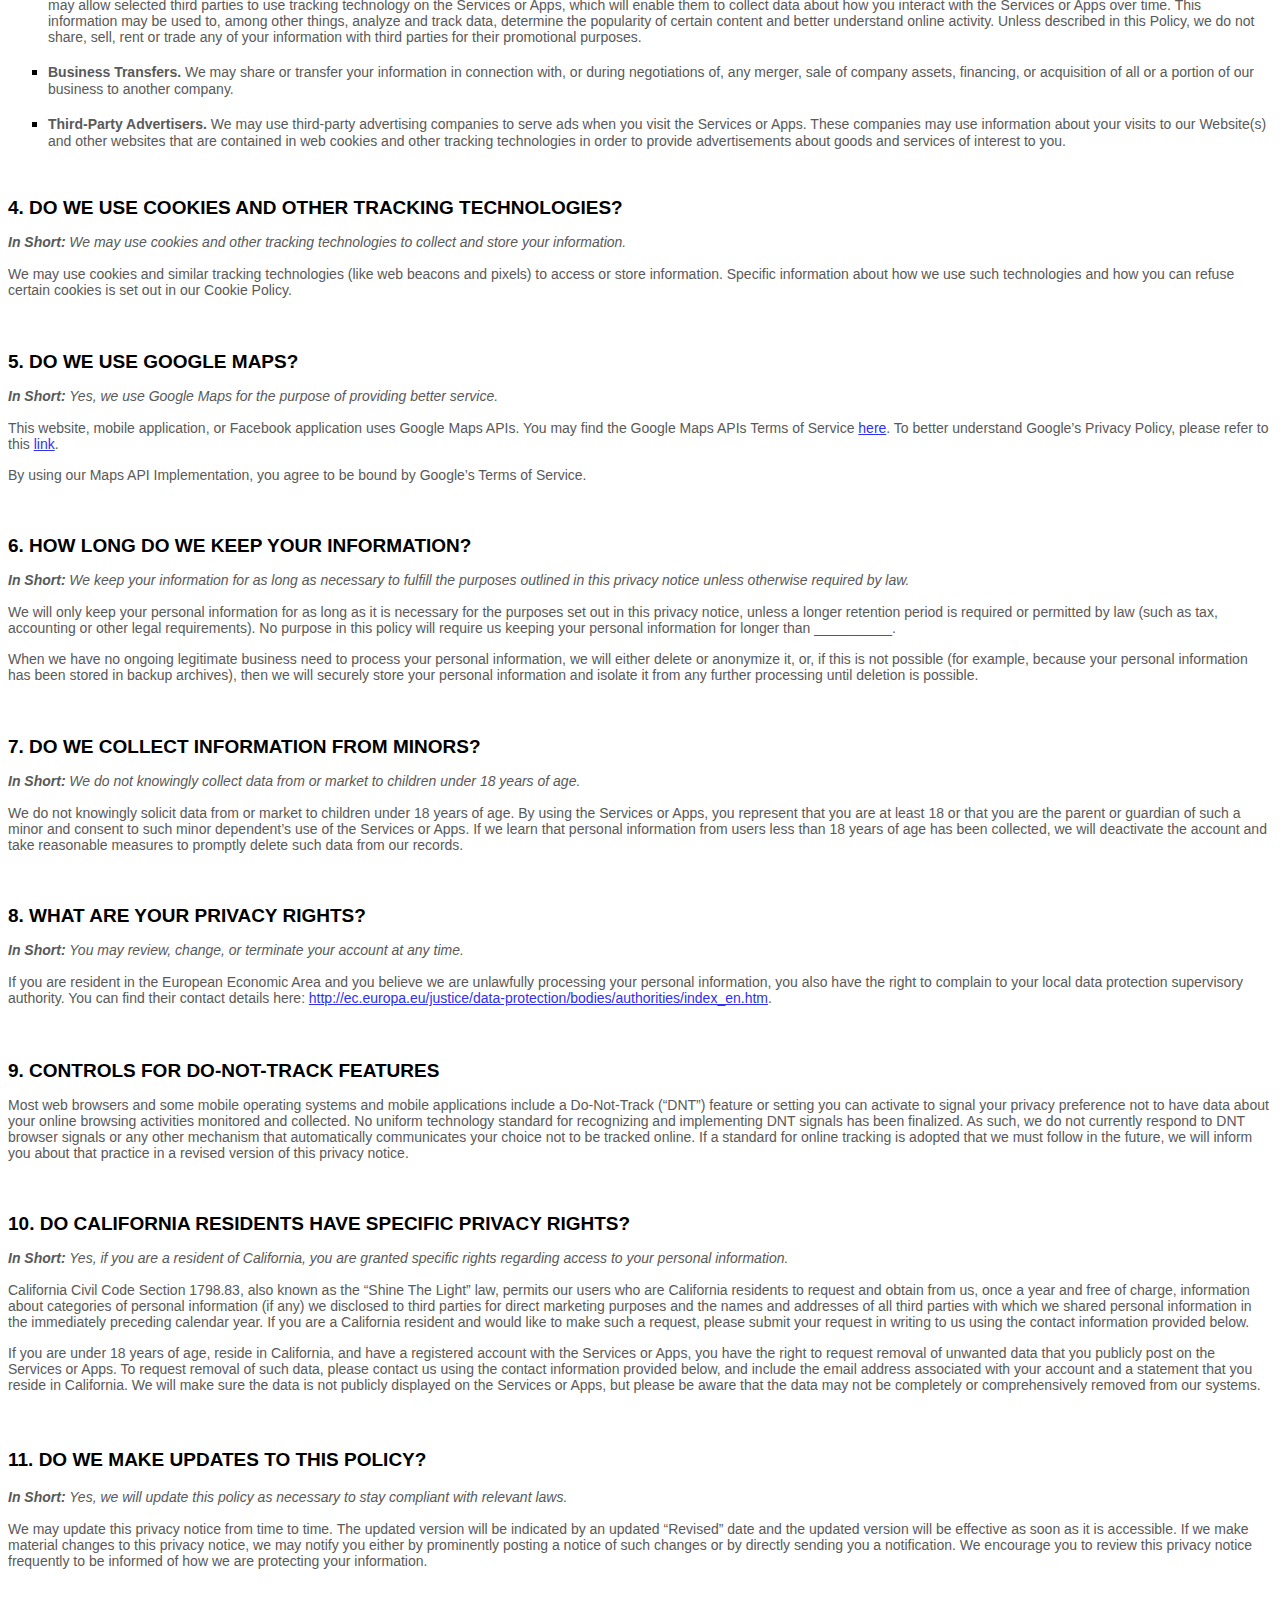
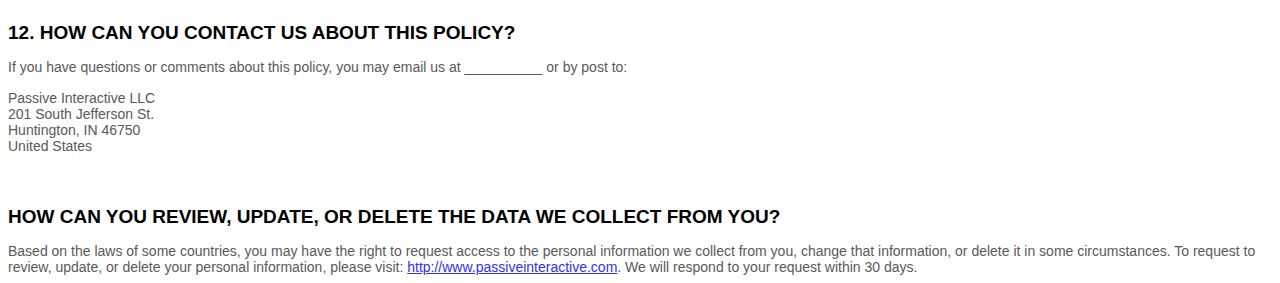
==== commit bf47117e: "Update privacypolicy.html" ====
--- a/privacypolicy.html
+++ b/privacypolicy.html
@@ -43,7 +43,7 @@
           <span data-custom-class="body_text">Thank you for choosing to be part of our community at <bdt class="question">Passive Interactive LLC</bdt><bdt class="block-component"></bdt>, doing business as <bdt class="question">Passive Interactive</bdt><bdt class="statement-end-if-in-editor"></bdt> ("<bdt class="block-component"></bdt><strong><bdt class="question">Passive Interactive</bdt></strong><bdt class="block-component"></bdt> (“<bdt class="block-component"></bdt><strong>Company</strong><bdt class="statement-end-if-in-editor"></bdt>”, “<strong>we</strong>”, “<strong>us</strong>”, or “<strong>our</strong>”). We are committed to protecting your personal information and your right to privacy. If you have any questions or concerns about our <span style="color: rgb(89, 89, 89);"><span data-custom-class="body_text"><bdt class="block-component"></bdt>notice<bdt class="else-block"></bdt></span></span>, or our practices with regards to your personal information, please contact us at <bdt class="question">passiveinteractive@gmail.com</bdt>.</span></span></p><p style="font-size: 15px;"><span style="color: rgb(89, 89, 89);"><span data-custom-class="body_text">When you visit our <bdt class="block-component"></bdt>website <bdt class="question"><a href="http://www.passiveinteractive.com" target="_blank" data-custom-class="link">http://www.passiveinteractive.com</a></bdt>,<bdt class="statement-end-if-in-editor"></bdt><bdt class="block-component"></bdt><bdt class="forloop-component"></bdt><bdt class="block-component"></bdt> mobile application,<bdt class="statement-end-if-in-editor"></bdt><bdt class="block-component"></bdt><bdt class="forloop-component"></bdt><bdt class="statement-end-if-in-editor"></bdt> and use our services, you trust us with your personal information. We take your privacy very seriously. In this <span style="color: rgb(89, 89, 89);"><span data-custom-class="body_text"><bdt class="block-component"></bdt>privacy notice<bdt class="else-block"></bdt></span></span>, we seek to explain to you in the clearest way possible what information we collect, how we use it and what rights you have in relation to it. We hope you take some time to read through it carefully, as it is important. If there are any terms in this <span style="color: rgb(89, 89, 89);"><span data-custom-class="body_text"><bdt class="block-component"></bdt>privacy notice<bdt class="else-block"></bdt></span> </span>that you do not agree with, please discontinue use of our <bdt class="block-component"></bdt>Sites<bdt class="statement-end-if-in-editor"></bdt><bdt class="block-component"></bdt> or <bdt class="statement-end-if-in-editor"></bdt> <bdt class="block-component"></bdt>Apps<bdt class="statement-end-if-in-editor"></bdt> and our services.</span></span></p><p style="font-size: 15px;"><span style="color: rgb(89, 89, 89);"><span data-custom-class="body_text">This <span style="color: rgb(89, 89, 89);"><span data-custom-class="body_text"><bdt class="block-component"></bdt>privacy notice<bdt class="else-block"></bdt></span> </span>applies to all information collected through our <bdt class="block-component"></bdt><bdt class="forloop-component"></bdt><bdt class="question">website</bdt><bdt class="forloop-component"></bdt> (such as <bdt class="question"><a href="http://www.passiveinteractive.com" target="_blank" data-custom-class="link">http://www.passiveinteractive.com</a></bdt>), <bdt class="statement-end-if-in-editor"></bdt><bdt class="block-component"></bdt><bdt class="forloop-component"></bdt><bdt class="block-component"></bdt> mobile application,<bdt class="statement-end-if-in-editor"></bdt><bdt class="block-component"></bdt><bdt class="forloop-component"></bdt> </span><span data-custom-class="body_text">("<strong>Apps</strong>"),<bdt class="statement-end-if-in-editor"></bdt> and/or any related services, sales, marketing or events (we refer to them collectively in this <span style="color: rgb(89, 89, 89);"><span data-custom-class="body_text"><bdt class="block-component"></bdt>privacy notice<bdt class="else-block"></bdt></span> </span>as the "<strong>Services</strong>").</span></span></p><p style="font-size: 15px;"><span style="color: rgb(89, 89, 89);"><strong><span data-custom-class="body_text">Please read this <span style="color: rgb(89, 89, 89);"><span data-custom-class="body_text"><bdt class="block-component"></bdt>privacy notice<bdt class="else-block"></bdt></span> </span>carefully as it will help you make informed decisions about sharing your personal information with us.</span></strong></span></p><p style="font-size: 15px; line-height: 1.5;"><span style="color: rgb(89, 89, 89);"><br></span></p><p style="font-size:15px;"><span style="color: rgb(0, 0, 0);"><strong><span style="font-size: 19px;"><span data-custom-class="heading_1">TABLE OF CONTENTS</span></span></strong></span></p><p style="font-size:15px;"><a data-custom-class="link" href="#infocollect"><span style="color: rgb(89, 89, 89);">1. WHAT INFORMATION DO WE COLLECT?</span></a> <span style="color: rgb(89, 89, 89);"><bdt class="block-component"></bdt></span></p><p style="font-size:15px;"><a data-custom-class="link" href="#infouse"><span style="color: rgb(89, 89, 89);">2. HOW DO WE USE YOUR INFORMATION?</span></a><span style="color: rgb(89, 89, 89);"><span style="color: rgb(89, 89, 89);"><bdt class="statement-end-if-in-editor"></bdt></span></span></p><p style="font-size:15px;"><span style="color: rgb(89, 89, 89);"><a data-custom-class="link" href="#infoshare">3. WILL YOUR INFORMATION BE SHARED WITH ANYONE?</a><bdt class="block-component"><span data-custom-class="body_text"></bdt></span></span><span style="font-size: 15px; color: rgb(89, 89, 89);"><bdt class="block-component"></bdt></span></p><p style="font-size:15px;"><a data-custom-class="link" href="#cookies"><span style="font-size: 15px; color: rgb(89, 89, 89);">4. DO WE USE COOKIES AND OTHER TRACKING TECHNOLOGIES?</span></a><span style="font-size: 15px; color: rgb(89, 89, 89);"><bdt class="statement-end-if-in-editor"></bdt></span><span style="color: rgb(89, 89, 89);"><span style="color: rgb(89, 89, 89);"><bdt class="block-component"></bdt></span></span></p><p style="font-size:15px;"><a data-custom-class="link" href="#googlemaps"><span style="color: rgb(89, 89, 89);">5. DO WE USE GOOGLE MAPS?</span></a><span style="color: rgb(89, 89, 89);"><span style="color: rgb(89, 89, 89);"><span style="color: rgb(89, 89, 89);"><bdt class="statement-end-if-in-editor"></bdt><bdt class="block-component"></bdt></span></span><bdt class="block-component"></bdt><bdt class="block-component"></bdt></span></p><p style="font-size:15px;"><a data-custom-class="link" href="#inforetain"><span style="color: rgb(89, 89, 89);">6. HOW LONG DO WE KEEP YOUR INFORMATION?</span></a><span style="color: rgb(89, 89, 89);"><span style="color: rgb(89, 89, 89);"><bdt class="block-component"></bdt></span></span><bdt class="block-component"></bdt></span></p><p style="font-size:15px;"><a data-custom-class="link" href="#infominors"><span style="color: rgb(89, 89, 89);">7. DO WE COLLECT INFORMATION FROM MINORS?</span></a><bdt class="statement-end-if-in-editor"></bdt></p><p style="font-size:15px;"><a data-custom-class="link" href="#privacyrights"><span style="color: rgb(89, 89, 89);">8. WHAT ARE YOUR PRIVACY RIGHTS?<bdt class="block-component"></bdt></span></a></p><p style="font-size:15px;"><a data-custom-class="link" href="#DNT"><span style="color: rgb(89, 89, 89);">9. CONTROLS FOR DO-NOT-TRACK FEATURES</span></a></p><p style="font-size:15px;"><a data-custom-class="link" href="#caresidents"><span style="color: rgb(89, 89, 89);">10. DO CALIFORNIA RESIDENTS HAVE SPECIFIC PRIVACY RIGHTS?</span></a></p><p style="font-size:15px;"><a data-custom-class="link" href="#policyupdates"><span style="color: rgb(89, 89, 89);">11. DO WE MAKE UPDATES TO THIS POLICY?</span></a></p><p style="font-size:15px;"><a data-custom-class="link" href="#contact"><span style="color: rgb(89, 89, 89);">12. HOW CAN YOU CONTACT US ABOUT THIS POLICY?</span></a></p><p style="font-size: 15px; line-height: 1.5;"><span style="color: rgb(89, 89, 89);"><br></span></p><p id="infocollect" style="font-size:15px;"><span style="color: rgb(0, 0, 0);"><strong><span style="font-size: 19px;"><span data-custom-class="heading_1">1. WHAT INFORMATION DO WE COLLECT?</span></span></strong><span style="font-size: 19px;"><span data-custom-class="heading_1"><span style="color: rgb(89, 89, 89);"><bdt class="block-component"></bdt></span></span></span></span><span data-custom-class="body_text"><bdt class="block-component"></bdt></span><span data-custom-class="body_text"><bdt class="statement-end-if-in-editor"><bdt class="block-component"></bdt></bdt></span></span></p><p style="font-size: 15px;"><strong><span style="font-size: 16px;"><span data-custom-class="heading_2"><strong><span data-custom-class="heading_2"><br>Information collected through our Apps</span></strong></span></span></strong></p><p style="font-size: 15px;"><span style="color: rgb(89, 89, 89);"><strong><em><span style="font-size: 15px;"><span data-custom-class="body_text">In Short:</span></span> </em>  </strong><span style="font-size: 15px;"><em><span data-custom-class="body_text">We may collect information regarding your<bdt class="block-component"><bdt class="block-component"></bdt></bdt></span></em></span></span><bdt class="block-component"></bdt><bdt class="forloop-component"></bdt><span style="color: rgb(89, 89, 89);"><span style="font-size: 15px;"><em><span data-custom-class="body_text"><bdt class="statement-end-if-in-editor"></bdt></span></em></span></span><bdt class="forloop-component"></bdt> <span style="color: rgb(89, 89, 89);"><span style="font-size: 15px;"><em>
     <span data-custom-class="body_text">when you use our apps.</span></em></span></span></span></em></span></span></p><div><span style="color: rgb(89, 89, 89); font-size: 15px;"><span data-custom-class="body_text">If you use our Apps, we may also collect the following information:<bdt class="block-component"></bdt></span></span> <bdt class="block-component"><bdt class="block-component"><bdt class="block-component"></bdt></span></span></span><bdt class="forloop-component"></bdt><span style="color: rgb(89, 89, 89);"><span style="font-size: 15px;"><span data-custom-class="body_text"><bdt class="statement-end-if-in-editor"></bdt></span></span></span><bdt class="forloop-component"></bdt><span style="font-size: 15px;"><span style="color: rgb(89, 89, 89);"><span data-custom-class="body_text"><bdt class="statement-end-if-in-editor"></bdt></span></span></span></span></span></span></li></ul><p style="font-size: 15px;"><span style="color: rgb(89, 89, 89); font-size: 15px;"><span data-custom-class="body_text"><span style="color: rgb(89, 89, 89); font-size: 15px;"><span data-custom-class="body_text"><bdt class="statement-end-if-in-editor"><bdt class="block-component"></bdt></bdt></span></span></span></span></bdt></span></span></p><p style="font-size: 15px; line-height: 1.5;"><br></p><p id="infouse" style="font-size: 15px;"><span style="color: rgb(0, 0, 0);"><strong><span style="font-size: 19px;"><span data-custom-class="heading_1">2. HOW DO WE USE YOUR INFORMATION?</span></span></strong></span></p><p style="font-size: 15px;"><span style="color: rgb(89, 89, 89);"><strong><em><span style="font-size: 15px;"><span data-custom-class="body_text">In Short:</span></span> </em> </strong><span style="font-size: 15px;"><em><span data-custom-class="body_text">We process your information for purposes based on legitimate business interests, the fulfillment of our contract with you, compliance with our legal obligations, and/or your consent.</span></em></span></span></p><p style="font-size: 15px;"><span style="font-size: 15px;"><span style="color: rgb(89, 89, 89);"><span data-custom-class="body_text">We use personal information collected via our <bdt class="block-component"></bdt>Services<bdt class="statement-end-if-in-editor"></bdt><bdt class="block-component"></bdt> or <bdt class="statement-end-if-in-editor"></bdt><bdt class="block-component"></bdt>Apps<bdt class="statement-end-if-in-editor"></bdt> for a variety of business purposes described below. We process your personal information for these purposes in reliance on our legitimate business interests, in order to enter into or perform a contract with you, with your consent, and/or for compliance with our legal obligations. We indicate the specific processing grounds we rely on next to each purpose listed below.</span><span data-custom-class="body_text"><bdt class="block-component"></bdt></span></span></span></span></p><p style="font-size:15px;"><span style="font-size: 15px;"><span style="color: rgb(89, 89, 89);"><span data-custom-class="body_text">We use the information we collect or receive:<bdt class="block-component"></bdt><bdt class="block-component"></bdt><bdt class="block-component"></bdt><bdt class="block-component"></bdt><bdt class="block-component"></bdt><bdt class="block-component"></bdt><bdt class="block-component"></bdt><bdt class="block-component"></bdt><bdt class="block-component"></bdt><bdt class="block-component"></bdt><bdt class="block-component"></bdt><bdt class="block-component"></bdt><bdt class="block-component"></bdt></span></span></span></span></span></span></span></span></span></span></span></span></span></span></span></span></span></span></span></span></span></span></span></span></span></span></span></span></span></span></span></span></span></span></span></span></span></span></span></span></span></span></span></span></span></span></span></span></span></span></span></span></span></span></span></span></span></span></span></span></span></span></span></span></span></span></span></span></span></span></span></span></span></span></span></span></span></span></span></span></span><bdt class="block-component"></bdt></span></span></span></span></span></span></span></span></span></span></span></span></span></span></span></span></span></span></span></span><span style="color: rgb(89, 89, 89);"><span style="font-size: 15px;"><span style="color: rgb(89, 89, 89);"><span style="font-size: 15px;"><span style="color: rgb(89, 89, 89);"><span style="font-size: 15px;"><span style="color: rgb(89, 89, 89);"><span style="font-size: 15px;"><span style="color: rgb(89, 89, 89);"><span style="font-size: 15px;"><span style="color: rgb(89, 89, 89);"><span style="font-size: 15px;"><span style="color: rgb(89, 89, 89);"><span style="font-size: 15px;"><span style="color: rgb(89, 89, 89);"><span style="font-size: 15px;"><span style="color: rgb(89, 89, 89);"><span style="font-size: 15px;"><span style="color: rgb(89, 89, 89);"><span data-custom-class="body_text"><bdt class="block-component"></bdt></span></span></span></span></span></span></span></span></span></span></span></span></span></span></span></span></span></span></span></span></span></span></span></span></span></span></span></span></span></span></span></span></span></span></span></span></span></span></span></span></span></span></span></span></span></span></span></span></span></span></span></span></span></span></span></span></span></span></span></span></span></span></span></span></span></span></span></span><span style="font-size: 15px;"><span style="color: rgb(89, 89, 89);"><span style="font-size: 15px;"><span style="color: rgb(89, 89, 89);"><span style="font-size: 15px;"><span style="color: rgb(89, 89, 89);"><span style="font-size: 15px;"><span style="color: rgb(89, 89, 89);"><span style="font-size: 15px;"><span style="color: rgb(89, 89, 89);"><span data-custom-class="body_text"><span style="color: rgb(89, 89, 89); font-size: 15px;"><span style="font-size: 15px;"><span style="color: rgb(89, 89, 89);"><span style="font-size: 15px;"><span style="color: rgb(89, 89, 89);"><span style="font-size: 15px;"><span style="color: rgb(89, 89, 89);"><span style="font-size: 15px;"><span style="color: rgb(89, 89, 89);"><span style="font-size: 15px;"><span style="color: rgb(89, 89, 89);"><span style="font-size: 15px;"><span style="color: rgb(89, 89, 89);"><span style="font-size: 15px;"><span style="color: rgb(89, 89, 89);"><span style="font-size: 15px;"><span style="color: rgb(89, 89, 89);"><span style="font-size: 15px;"><span style="color: rgb(89, 89, 89);"><span style="font-size: 15px;"><span style="color: rgb(89, 89, 89);"><span style="font-size: 15px;"><span style="color: rgb(89, 89, 89);"><span style="font-size: 15px;"><span style="color: rgb(89, 89, 89);"><span style="font-size: 15px;"><span style="color: rgb(89, 89, 89);"><span style="color: rgb(89, 89, 89); font-size: 15px;"><span data-custom-class="body_text"><bdt class="statement-end-if-in-editor"></bdt></span></span></span></span></span></span></span></span></span></span></span></span></span></span></span></span></span></span></span></span></span></span></span></span></span></span></span></span></span></span></span></span></span></span></span></span></span></span></span></span></span></span></span></span></span></span></span></span></span></span></span></span></span></span></span></span></span></li></ul><p style="font-size: 15px; line-height: 1.5;"><br></p><p id="infoshare" style="font-size:15px;"><span style="color: rgb(0, 0, 0);"><strong><span style="font-size: 19px;"><span data-custom-class="heading_1">3. WILL YOUR INFORMATION BE SHARED WITH ANYONE?</span></span></strong></span></p><p style="font-size: 15px;"><span style="color: rgb(89, 89, 89);"><strong><em><span style="font-size: 15px;"><span data-custom-class="body_text">In Short:</span></span> </em> </strong><span style="font-size: 15px;"><em><span data-custom-class="body_text">We only share information with your consent, to comply with laws, to provide you with services, to protect your rights, or to fulfill business obligations.</span></em></span></span></p><div><span style="color: rgb(89, 89, 89); font-size: 15px;"><span data-custom-class="body_text">We may process or share data based on the following legal basis:</span></span></div><ul><li><span data-custom-class="body_text"><span style="color: rgb(89, 89, 89); font-size: 15px;"><strong>Consent:</strong> We may process your data if you have given us specific consent to use your personal information in a specific purpose.</span><br><br></span></li><li><span data-custom-class="body_text"><span style="color: rgb(89, 89, 89); font-size: 15px;"><strong>Legitimate Interests:</strong> We may process your data when it is reasonably necessary to achieve our legitimate business interests.</span><br><br></span></li><li><span data-custom-class="body_text"><span style="color: rgb(89, 89, 89); font-size: 15px;"><strong>Performance of a Contract: </strong>Where we have entered into a contract with you, we may process your personal information to fulfill the terms of our contract.</span><br><br></span></li><li><span data-custom-class="body_text"><span style="color: rgb(89, 89, 89); font-size: 15px;"><strong>Legal Obligations:</strong> We may disclose your information where we are legally required to do so in order to comply with applicable law, governmental requests, a judicial proceeding, court order, or legal process, such as in response to a court order or a subpoena (including in response to public authorities to meet national security or law enforcement requirements).</span><br><br></span></li><li><span style="color: rgb(89, 89, 89); font-size: 15px;"><span data-custom-class="body_text">
         <strong>Vital Interests:</strong> We may disclose your information where we believe it is necessary to investigate, prevent, or take action regarding potential violations of our policies, suspected fraud, situations involving potential threats to the safety of any person and illegal activities, or as evidence in litigation in which we are involved.</span></span></li></ul><p style="font-size:15px;"><span style="font-size: 15px;"><span style="color: rgb(89, 89, 89);"><span data-custom-class="body_text">More specifically, we may need to process your data or share your personal information in the following situations:</span><span data-custom-class="body_text"><bdt class="block-component"></bdt></span></span></span></p><ul><li><span style="font-size: 15px;"><span style="color: rgb(89, 89, 89);"><strong><span data-custom-class="body_text">Vendors, Consultants and Other Third-Party Service Providers.</span></strong><span data-custom-class="body_text"> We may share your data with third party vendors, service providers, contractors or agents who perform services for us or on our behalf and require access to such information to do that work. Examples include: payment processing, data analysis, email delivery, hosting services, customer service and marketing efforts. We may allow selected third parties to use tracking technology on the <bdt class="block-component"></bdt>Services<bdt class="statement-end-if-in-editor"></bdt><bdt class="block-component"></bdt> or <bdt class="statement-end-if-in-editor"></bdt><bdt class="block-component"></bdt>Apps<bdt class="statement-end-if-in-editor"></bdt>, which will enable them to collect data about how you interact with the <bdt class="block-component"></bdt>Services<bdt class="statement-end-if-in-editor"></bdt><bdt class="block-component"></bdt> or <bdt class="statement-end-if-in-editor"></bdt><bdt class="block-component"></bdt>Apps<bdt class="statement-end-if-in-editor"></bdt> over time. This information may be used to, among other things, analyze and track data, determine the popularity of certain content and better understand online activity. Unless described in this Policy, we do not share, sell, rent or trade any of your information with third parties for their promotional purposes. <bdt class="block-component"></bdt></span></span></span></span><span style="font-size: 15px;"><span style="color: rgb(89, 89, 89);"><span data-custom-class="body_text"><bdt class="statement-end-if-in-editor"></bdt></span></span></span></span></span><br><br></li><li><span style="font-size: 15px;"><span style="color: rgb(89, 89, 89);"><strong><span data-custom-class="body_text">Business Transfers.</span></strong><span data-custom-class="body_text"> We may share or transfer your information in connection with, or during negotiations of, any merger, sale of company assets, financing, or acquisition of all or a portion of our business to another company.<bdt class="block-component"></bdt></span></span></span><br><br></li><li><span style="font-size: 15px;"><span style="color: rgb(89, 89, 89);"><strong><span data-custom-class="body_text">Third-Party Advertisers.</span></strong><span data-custom-class="body_text"> We may use third-party advertising companies to serve ads when you visit the <bdt class="block-component"></bdt>Services<bdt class="statement-end-if-in-editor"></bdt><bdt class="block-component"></bdt> or <bdt class="statement-end-if-in-editor"></bdt><bdt class="block-component"></bdt>Apps<bdt class="statement-end-if-in-editor"></bdt>. These companies may use information about your visits to our Website(s) and other websites that are contained in web cookies and other tracking technologies in order to provide advertisements about goods and services of interest to you. <bdt class="block-component"></bdt><bdt class="statement-end-if-in-editor"></bdt><bdt class="block-component"></bdt></span></span></span></span><bdt class="block-component"></bdt></span></span></span><span data-custom-class="body_text"><bdt class="block-component"></bdt><bdt class="block-component"></bdt></span><span style="color: rgb(89, 89, 89);"><bdt class="block-component"><span data-custom-class="body_text"></bdt><bdt class="statement-end-if-in-editor"></bdt></span></span></span></span></li></ul><div><bdt class="block-component"><span data-custom-class="body_text"></bdt></span><span style="color: rgb(89, 89, 89); font-size: 15px;"><span style="font-size: 15px;"><span style="color: rgb(89, 89, 89);"><span style="font-size: 15px;"><span style="color: rgb(89, 89, 89);"><bdt class="block-component"><span data-custom-class="heading_1"></span></bdt></span></span></span></span></span></div><p style="font-size:15px;"><br></p><div><span id="cookies" style="color: rgb(0, 0, 0);"><strong><span style="font-size: 19px;"><span data-custom-class="heading_1">4. DO WE USE COOKIES AND OTHER TRACKING TECHNOLOGIES?</span></span></strong></span></div><p style="font-size: 15px;"><span style="color: rgb(89, 89, 89);"><strong><em><span style="font-size: 15px;"><span data-custom-class="body_text">In Short:</span></span> </em> </strong><span style="font-size: 15px;"><em><span data-custom-class="body_text">We may use cookies and other tracking technologies to collect and store your information.</span></em></span></span></p><p style="font-size: 15px;"><span style="color: rgb(89, 89, 89); font-size: 15px;"><span data-custom-class="body_text">We may use cookies and similar tracking technologies (like web beacons and pixels) to access or store information. Specific information about how we use such technologies and how you can refuse certain cookies is set out in our Cookie Policy<bdt class="block-component"></bdt>.</span><span style="color: rgb(89, 89, 89); font-size: 15px;"><span style="font-size: 15px;"><span style="color: rgb(89, 89, 89);"><span style="font-size: 15px;"><span style="color: rgb(89, 89, 89);"><span data-custom-class="body_text"><bdt class="statement-end-if-in-editor"></bdt></span></span><span style="color: rgb(89, 89, 89);"><span data-custom-class="body_text"><bdt class="block-component"></bdt></span></span></span></span></span></span></span></p><p style="font-size: 15px; line-height: 1.5;"><br></p><p id="googlemaps" style="font-size:15px;"><span style="color: rgb(0, 0, 0);"><strong><span style="font-size: 19px;"><span data-custom-class="heading_1">5. DO WE USE GOOGLE MAPS?</span></span></strong></span></p><p style="font-size: 15px;"><span style="color: rgb(89, 89, 89);"><strong><em><span style="font-size: 15px;"><span data-custom-class="body_text">In Short:</span></span> </em> </strong><span style="font-size: 15px;"><em><span data-custom-class="body_text">Yes, we use Google Maps for the purpose of providing better service.</span></em></span></span></p><p style="font-size: 15px;"><span style="font-size: 15px;"><span style="color: rgb(89, 89, 89);"><span data-custom-class="body_text">This website, mobile application, or Facebook application uses Google Maps APIs. You may find the Google Maps APIs Terms of Service </span></span><span data-custom-class="body_text"><span style="color: rgb(48, 48, 241);"><a data-custom-class="link" href="https://developers.google.com/maps/terms" target="_blank">here</a></span><span style="color: rgb(89, 89, 89);">. To better understand Google’s Privacy Policy, please refer to this </span><span style="color: rgb(48, 48, 241);"><a data-custom-class="link" href="https://policies.google.com/privacy" target="_blank">link</a></span></span><span style="color: rgb(89, 89, 89);"><span data-custom-class="body_text">.</span></span></span></p><p style="font-size: 15px;"><span style="font-size: 15px;"><span style="color: rgb(89, 89, 89);"><span data-custom-class="body_text">By using our Maps API Implementation, you agree to be bound by Google’s Terms of Service. <bdt class="block-component"></bdt> <bdt class="block-component"></bdt><bdt class="block-component"></bdt><bdt class="block-component"></bdt></span></span></span></span></span><span style="color: rgb(89, 89, 89); font-size: 15px;"><span style="color: rgb(89, 89, 89); font-size: 15px;"><span style="color: rgb(89, 89, 89); font-size: 15px;"><span style="font-size: 15px;"><span style="color: rgb(89, 89, 89);"><span style="font-size: 15px;"><span style="color: rgb(89, 89, 89);"><span data-custom-class="body_text"><bdt class="statement-end-if-in-editor"></bdt><bdt class="block-component"></bdt></span><bdt class="block-component"><span data-custom-class="body_text"></bdt><bdt class="block-component"></span></bdt></span></span></span></span></span></span></span></span></p><p style="font-size: 15px; line-height: 1.5;"><span style="color: rgb(89, 89, 89);"><br></span></p><p id="inforetain" style="font-size:15px;"><span style="color: rgb(0, 0, 0);"><strong><span style="font-size: 19px;"><span data-custom-class="heading_1">6. HOW LONG DO WE KEEP YOUR INFORMATION?</span></span></strong></span></p><p style="font-size: 15px;"><span style="color: rgb(89, 89, 89);"><strong><em><span style="font-size: 15px;"><span data-custom-class="body_text">In Short:</span></span> </em> </strong><span style="font-size: 15px;"><em><span data-custom-class="body_text">We keep your information for as long as necessary to fulfill the purposes outlined in this <span style="color: rgb(89, 89, 89);"><span data-custom-class="body_text"><bdt class="block-component"></bdt>privacy notice<bdt class="else-block"></bdt></span> </span>unless otherwise required by law.</span></em></span></span></p><p style="font-size: 15px;"><span style="font-size: 15px;"><span style="color: rgb(89, 89, 89);"><span data-custom-class="body_text">We will only keep your personal information for as long as it is necessary for the purposes set out in this <span style="color: rgb(89, 89, 89);"><span data-custom-class="body_text">
-            <bdt class="block-component"></bdt>privacy notice<bdt class="else-block"></bdt></span></span>, unless a longer retention period is required or permitted by law (such as tax, accounting or other legal requirements). No purpose in this policy will require us keeping your personal information for longer than <bdt class="block-component"></bdt><bdt class="question">__________</bdt><bdt class="statement-end-if-in-editor"></bdt>.</span></span></span></p><p style="font-size: 15px;"><span style="color: rgb(89, 89, 89); font-size: 15px;"><span data-custom-class="body_text">When we have no ongoing legitimate business need to process your personal information, we will either delete or anonymize it, or, if this is not possible (for example, because your personal information has been stored in backup archives), then we will securely store your personal information and isolate it from any further processing until deletion is possible.</span></span><span style="color: rgb(89, 89, 89);"><bdt class="block-component"></bdt></span><span style="color: rgb(89, 89, 89); font-size: 15px;"><span data-custom-class="body_text"><bdt class="block-component"></bdt></span></span></p><p style="font-size: 15px; line-height: 1.5;"><span style="color: rgb(89, 89, 89);"><br></span></p><p id="infominors" style="font-size:15px;"><span style="color: rgb(0, 0, 0);"><strong><span style="font-size: 19px;"><span data-custom-class="heading_1">7. DO WE COLLECT INFORMATION FROM MINORS?</span></span></strong></span></p><p style="font-size: 15px;"><span style="color: rgb(89, 89, 89);"><strong><em><span style="font-size: 15px;"><span data-custom-class="body_text">In Short:</span></span> </em> </strong><span style="font-size: 15px;"><em><span data-custom-class="body_text">We do not knowingly collect data from or market to children under 18 years of age.</span></em></span></span></p><p style="font-size: 15px;"><span style="color: rgb(89, 89, 89); font-size: 15px;"><span data-custom-class="body_text">We do not knowingly solicit data from or market to children under 18 years of age. By using the <bdt class="block-component"></bdt>Services<bdt class="statement-end-if-in-editor"></bdt><bdt class="block-component"></bdt> or <bdt class="statement-end-if-in-editor"></bdt><bdt class="block-component"></bdt>Apps<bdt class="statement-end-if-in-editor"></bdt>, you represent that you are at least 18 or that you are the parent or guardian of such a minor and consent to such minor dependent’s use of the <bdt class="block-component"></bdt>Services<bdt class="statement-end-if-in-editor"></bdt><bdt class="block-component"></bdt> or <bdt class="statement-end-if-in-editor"></bdt><bdt class="block-component"></bdt>Apps<bdt class="statement-end-if-in-editor"></bdt>. If we learn that personal information from users less than 18 years of age has been collected, we will deactivate the account and take reasonable measures to promptly delete such data from our records. If you become aware of any data we have collected from children under age 18, please contact us at (260) 200-1050.</span><span style="color: rgb(89, 89, 89); font-size: 15px;"><span data-custom-class="body_text"><bdt class="statement-end-if-in-editor"></bdt></span></span></span></p><p style="font-size: 15px; line-height: 1.5;"><span style="color: rgb(89, 89, 89);"><br></span></p><p id="privacyrights" style="font-size:15px;"><span style="color: rgb(0, 0, 0);"><strong><span style="font-size: 19px;"><span data-custom-class="heading_1">8. WHAT ARE YOUR PRIVACY RIGHTS?</span></span></strong></span></p><p style="font-size: 15px;"><span style="color: rgb(89, 89, 89);"><strong><em><span style="font-size: 15px;"><span data-custom-class="body_text">In Short:</span></span> </em> </strong><span style="font-size: 15px;"><span data-custom-class="body_text"><em><bdt class="block-component"></bdt>You may review, change, or terminate your account at any time.</em></span><bdt class="block-component"><span data-custom-class="body_text"></bdt></span></span></span></span></span></p><p style="font-size: 15px;"><span style="font-size: 15px;"><span style="color: rgb(89, 89, 89);"><span data-custom-class="body_text">If you are resident in the European Economic Area and you believe we are unlawfully processing your personal information, you also have the right to complain to your local data protection supervisory authority. You can find their contact details here:</span></span> </span><span data-custom-class="body_text"><span style="color: rgb(48, 48, 241);"><span style="font-size: 15px;"><a data-custom-class="link" href="http://ec.europa.eu/justice/data-protection/bodies/authorities/index_en.htm" target="_blank">http://ec.europa.eu/justice/data-protection/bodies/authorities/index_en.htm</a>.</span></span></span><span style="font-size: 15px;"><span style="color: rgb(89, 89, 89);"><bdt class="block-component"><span data-custom-class="body_text"></bdt><bdt class="block-component"></bdt></span></span></span></span></span></span></span><span data-custom-class="body_text"><bdt class="block-component"><bdt class="block-component"></bdt></bdt></span></span></span></span></span></p><p style="font-size: 15px; line-height: 1.5;"><br></p><p id="DNT" style="font-size:15px;"><span style="color: rgb(0, 0, 0);"><strong><span style="font-size: 19px;"><span data-custom-class="heading_1">9. CONTROLS FOR DO-NOT-TRACK FEATURES</span></span></strong></span></p><p style="font-size: 15px;"><span style="color: rgb(89, 89, 89);"><span style="font-size: 15px;"><span data-custom-class="body_text">Most web browsers and some mobile operating systems and mobile applications include a Do-Not-Track (“DNT”) feature or setting you can activate to signal your privacy preference not to have data about your online browsing activities monitored and collected. No uniform technology standard for recognizing and implementing DNT signals has been finalized. As such, we do not currently respond to DNT browser signals or any other mechanism that automatically communicates your choice not to be tracked online. If a standard for online tracking is adopted that we must follow in the future, we will inform you about that practice in a revised version of this <span style="color: rgb(89, 89, 89);"><span data-custom-class="body_text"><bdt class="block-component"></bdt>privacy notice<bdt class="else-block"></bdt></span></span>.</span></span></span></p><p style="font-size: 15px; line-height: 1.5;"><br></p><p id="caresidents" style="font-size:15px;"><span style="color: rgb(0, 0, 0);"><strong><span style="font-size: 19px;"><span data-custom-class="heading_1">10. DO CALIFORNIA RESIDENTS HAVE SPECIFIC PRIVACY RIGHTS?</span></span></strong></span></p><p style="font-size: 15px;"><span style="color: rgb(89, 89, 89);"><strong><em><span style="font-size: 15px;"><span data-custom-class="body_text">In Short:</span></span> </em> </strong><span style="font-size: 15px;"><em><span data-custom-class="body_text">Yes, if you are a resident of California, you are granted specific rights regarding access to your personal information.</span></em></span></span></p><p style="font-size: 15px;"><span style="font-size: 15px;"><span style="color: rgb(89, 89, 89);"><span data-custom-class="body_text">California Civil Code Section 1798.83, also known as the “Shine The Light” law, permits our users who are California residents to request and obtain from us, once a year and free of charge, information about categories of personal information (if any) we disclosed to third parties for direct marketing purposes and the names and addresses of all third parties with which we shared personal information in the immediately preceding calendar year. If you are a California resident and would like to make such a request, please submit your request in writing to us using the contact information provided below.</span></span></span></p><p style="font-size: 15px;"><span style="color: rgb(89, 89, 89); font-size: 15px;"><span data-custom-class="body_text">If you are under 18 years of age, reside in California, and have a registered account with the <bdt class="block-component"></bdt>Services<bdt class="statement-end-if-in-editor"></bdt><bdt class="block-component"></bdt> or <bdt class="statement-end-if-in-editor"></bdt><bdt class="block-component"></bdt>Apps<bdt class="statement-end-if-in-editor"></bdt>, you have the right to request removal of unwanted data that you publicly post on the <bdt class="block-component"></bdt>Services<bdt class="statement-end-if-in-editor"></bdt><bdt class="block-component"></bdt> or <bdt class="statement-end-if-in-editor"></bdt><bdt class="block-component"></bdt>Apps<bdt class="statement-end-if-in-editor"></bdt>. To request removal of such data, please contact us using the contact information provided below, and include the email address associated with your account and a statement that you reside in California. We will make sure the data is not publicly displayed on the <bdt class="block-component"></bdt>Services<bdt class="statement-end-if-in-editor"></bdt><bdt class="block-component"></bdt> or <bdt class="statement-end-if-in-editor"></bdt><bdt class="block-component"></bdt>Apps<bdt class="statement-end-if-in-editor"></bdt>, but please be aware that the data may not be completely or comprehensively removed from our systems.</span></span></p><p style="font-size: 15px; line-height: 1.5;"><span style="color: rgb(89, 89, 89);"><br></span></p><p id="policyupdates" style="font-size: 15px; line-height: 1.5;"><span style="color: rgb(0, 0, 0);"><strong><span style="font-size: 19px;"><span data-custom-class="heading_1">11. DO WE MAKE UPDATES TO THIS POLICY?</span></span></strong></span></p><p style="font-size: 15px;"><span style="color: rgb(89, 89, 89);">
+            <bdt class="block-component"></bdt>privacy notice<bdt class="else-block"></bdt></span></span>, unless a longer retention period is required or permitted by law (such as tax, accounting or other legal requirements). No purpose in this policy will require us keeping your personal information for longer than <bdt class="block-component"></bdt><bdt class="question">__________</bdt><bdt class="statement-end-if-in-editor"></bdt>.</span></span></span></p><p style="font-size: 15px;"><span style="color: rgb(89, 89, 89); font-size: 15px;"><span data-custom-class="body_text">When we have no ongoing legitimate business need to process your personal information, we will either delete or anonymize it, or, if this is not possible (for example, because your personal information has been stored in backup archives), then we will securely store your personal information and isolate it from any further processing until deletion is possible.</span></span><span style="color: rgb(89, 89, 89);"><bdt class="block-component"></bdt></span><span style="color: rgb(89, 89, 89); font-size: 15px;"><span data-custom-class="body_text"><bdt class="block-component"></bdt></span></span></p><p style="font-size: 15px; line-height: 1.5;"><span style="color: rgb(89, 89, 89);"><br></span></p><p id="infominors" style="font-size:15px;"><span style="color: rgb(0, 0, 0);"><strong><span style="font-size: 19px;"><span data-custom-class="heading_1">7. DO WE COLLECT INFORMATION FROM MINORS?</span></span></strong></span></p><p style="font-size: 15px;"><span style="color: rgb(89, 89, 89);"><strong><em><span style="font-size: 15px;"><span data-custom-class="body_text">In Short:</span></span> </em> </strong><span style="font-size: 15px;"><em><span data-custom-class="body_text">We do not knowingly collect data from or market to children under 18 years of age.</span></em></span></span></p><p style="font-size: 15px;"><span style="color: rgb(89, 89, 89); font-size: 15px;"><span data-custom-class="body_text">We do not knowingly solicit data from or market to children under 18 years of age. By using the <bdt class="block-component"></bdt>Services<bdt class="statement-end-if-in-editor"></bdt><bdt class="block-component"></bdt> or <bdt class="statement-end-if-in-editor"></bdt><bdt class="block-component"></bdt>Apps<bdt class="statement-end-if-in-editor"></bdt>, you represent that you are at least 18 or that you are the parent or guardian of such a minor and consent to such minor dependent’s use of the <bdt class="block-component"></bdt>Services<bdt class="statement-end-if-in-editor"></bdt><bdt class="block-component"></bdt> or <bdt class="statement-end-if-in-editor"></bdt><bdt class="block-component"></bdt>Apps<bdt class="statement-end-if-in-editor"></bdt>. If we learn that personal information from users less than 18 years of age has been collected, we will deactivate the account and take reasonable measures to promptly delete such data from our records.</span><span style="color: rgb(89, 89, 89); font-size: 15px;"><span data-custom-class="body_text"><bdt class="statement-end-if-in-editor"></bdt></span></span></span></p><p style="font-size: 15px; line-height: 1.5;"><span style="color: rgb(89, 89, 89);"><br></span></p><p id="privacyrights" style="font-size:15px;"><span style="color: rgb(0, 0, 0);"><strong><span style="font-size: 19px;"><span data-custom-class="heading_1">8. WHAT ARE YOUR PRIVACY RIGHTS?</span></span></strong></span></p><p style="font-size: 15px;"><span style="color: rgb(89, 89, 89);"><strong><em><span style="font-size: 15px;"><span data-custom-class="body_text">In Short:</span></span> </em> </strong><span style="font-size: 15px;"><span data-custom-class="body_text"><em><bdt class="block-component"></bdt>You may review, change, or terminate your account at any time.</em></span><bdt class="block-component"><span data-custom-class="body_text"></bdt></span></span></span></span></span></p><p style="font-size: 15px;"><span style="font-size: 15px;"><span style="color: rgb(89, 89, 89);"><span data-custom-class="body_text">If you are resident in the European Economic Area and you believe we are unlawfully processing your personal information, you also have the right to complain to your local data protection supervisory authority. You can find their contact details here:</span></span> </span><span data-custom-class="body_text"><span style="color: rgb(48, 48, 241);"><span style="font-size: 15px;"><a data-custom-class="link" href="http://ec.europa.eu/justice/data-protection/bodies/authorities/index_en.htm" target="_blank">http://ec.europa.eu/justice/data-protection/bodies/authorities/index_en.htm</a>.</span></span></span><span style="font-size: 15px;"><span style="color: rgb(89, 89, 89);"><bdt class="block-component"><span data-custom-class="body_text"></bdt><bdt class="block-component"></bdt></span></span></span></span></span></span></span><span data-custom-class="body_text"><bdt class="block-component"><bdt class="block-component"></bdt></bdt></span></span></span></span></span></p><p style="font-size: 15px; line-height: 1.5;"><br></p><p id="DNT" style="font-size:15px;"><span style="color: rgb(0, 0, 0);"><strong><span style="font-size: 19px;"><span data-custom-class="heading_1">9. CONTROLS FOR DO-NOT-TRACK FEATURES</span></span></strong></span></p><p style="font-size: 15px;"><span style="color: rgb(89, 89, 89);"><span style="font-size: 15px;"><span data-custom-class="body_text">Most web browsers and some mobile operating systems and mobile applications include a Do-Not-Track (“DNT”) feature or setting you can activate to signal your privacy preference not to have data about your online browsing activities monitored and collected. No uniform technology standard for recognizing and implementing DNT signals has been finalized. As such, we do not currently respond to DNT browser signals or any other mechanism that automatically communicates your choice not to be tracked online. If a standard for online tracking is adopted that we must follow in the future, we will inform you about that practice in a revised version of this <span style="color: rgb(89, 89, 89);"><span data-custom-class="body_text"><bdt class="block-component"></bdt>privacy notice<bdt class="else-block"></bdt></span></span>.</span></span></span></p><p style="font-size: 15px; line-height: 1.5;"><br></p><p id="caresidents" style="font-size:15px;"><span style="color: rgb(0, 0, 0);"><strong><span style="font-size: 19px;"><span data-custom-class="heading_1">10. DO CALIFORNIA RESIDENTS HAVE SPECIFIC PRIVACY RIGHTS?</span></span></strong></span></p><p style="font-size: 15px;"><span style="color: rgb(89, 89, 89);"><strong><em><span style="font-size: 15px;"><span data-custom-class="body_text">In Short:</span></span> </em> </strong><span style="font-size: 15px;"><em><span data-custom-class="body_text">Yes, if you are a resident of California, you are granted specific rights regarding access to your personal information.</span></em></span></span></p><p style="font-size: 15px;"><span style="font-size: 15px;"><span style="color: rgb(89, 89, 89);"><span data-custom-class="body_text">California Civil Code Section 1798.83, also known as the “Shine The Light” law, permits our users who are California residents to request and obtain from us, once a year and free of charge, information about categories of personal information (if any) we disclosed to third parties for direct marketing purposes and the names and addresses of all third parties with which we shared personal information in the immediately preceding calendar year. If you are a California resident and would like to make such a request, please submit your request in writing to us using the contact information provided below.</span></span></span></p><p style="font-size: 15px;"><span style="color: rgb(89, 89, 89); font-size: 15px;"><span data-custom-class="body_text">If you are under 18 years of age, reside in California, and have a registered account with the <bdt class="block-component"></bdt>Services<bdt class="statement-end-if-in-editor"></bdt><bdt class="block-component"></bdt> or <bdt class="statement-end-if-in-editor"></bdt><bdt class="block-component"></bdt>Apps<bdt class="statement-end-if-in-editor"></bdt>, you have the right to request removal of unwanted data that you publicly post on the <bdt class="block-component"></bdt>Services<bdt class="statement-end-if-in-editor"></bdt><bdt class="block-component"></bdt> or <bdt class="statement-end-if-in-editor"></bdt><bdt class="block-component"></bdt>Apps<bdt class="statement-end-if-in-editor"></bdt>. To request removal of such data, please contact us using the contact information provided below, and include the email address associated with your account and a statement that you reside in California. We will make sure the data is not publicly displayed on the <bdt class="block-component"></bdt>Services<bdt class="statement-end-if-in-editor"></bdt><bdt class="block-component"></bdt> or <bdt class="statement-end-if-in-editor"></bdt><bdt class="block-component"></bdt>Apps<bdt class="statement-end-if-in-editor"></bdt>, but please be aware that the data may not be completely or comprehensively removed from our systems.</span></span></p><p style="font-size: 15px; line-height: 1.5;"><span style="color: rgb(89, 89, 89);"><br></span></p><p id="policyupdates" style="font-size: 15px; line-height: 1.5;"><span style="color: rgb(0, 0, 0);"><strong><span style="font-size: 19px;"><span data-custom-class="heading_1">11. DO WE MAKE UPDATES TO THIS POLICY?</span></span></strong></span></p><p style="font-size: 15px;"><span style="color: rgb(89, 89, 89);">
                 <strong><em><span style="font-size: 15px;"><span data-custom-class="body_text">In Short:</span></span> </em> </strong><span style="font-size: 15px;"><em><span data-custom-class="body_text">Yes, we will update this policy as necessary to stay compliant with relevant laws.</span></em></span></span></p><p style="font-size: 15px;"><span style="color: rgb(89, 89, 89); font-size: 15px;"><span data-custom-class="body_text">We may update this <span style="color: rgb(89, 89, 89);"><span data-custom-class="body_text"><bdt class="block-component"></bdt>privacy notice<bdt class="else-block"></bdt></span> </span>from time to time. The updated version will be indicated by an updated “Revised” date and the updated version will be effective as soon as it is accessible. If we make material changes to this <span style="color: rgb(89, 89, 89);"><span data-custom-class="body_text"><bdt class="block-component"></bdt>privacy notice<bdt class="else-block"></bdt></span></span>, we may notify you either by prominently posting a notice of such changes or by directly sending you a notification. We encourage you to review this <span style="color: rgb(89, 89, 89);"><span data-custom-class="body_text"><bdt class="block-component"></bdt>privacy notice<bdt class="else-block"></bdt></span> </span>frequently to be informed of how we are protecting your information.</span></span></p><p style="font-size: 15px; line-height: 1.5;"><span style="color: rgb(89, 89, 89);"><br></span></p><p id="contact" style="font-size:15px;"><span style="color: rgb(0, 0, 0);"><strong><span style="font-size: 19px;"><span data-custom-class="heading_1">12. HOW CAN YOU CONTACT US ABOUT THIS POLICY?</span></span></strong></span></p><p style="font-size: 15px;"><span style="color: rgb(89, 89, 89); font-size: 15px;"><span data-custom-class="body_text">If you have questions or comments about this policy, you may <bdt class="block-component"></bdt>email us at <bdt class="question">__________</bdt><bdt class="statement-end-if-in-editor"></bdt> or by post to:</span></span></p><div><span style="color: rgb(89, 89, 89);"><bdt class="question"><span style="font-size: 15px;"><span data-custom-class="body_text">Passive Interactive LLC</span></span> </bdt><span data-custom-class="body_text"><span style="font-size: 15px;"><span data-custom-class="body_text"><bdt class="block-component"></bdt></span></span></div><div><span data-custom-class="body_text"><span style="color: rgb(89, 89, 89);"><span style="font-size: 15px;"><bdt class="question">201 South Jefferson St.</bdt><bdt class="block-component"></bdt></span></span></span></div><div><span data-custom-class="body_text"><span style="color: rgb(89, 89, 89);"><span style="font-size: 15px;"><bdt class="question">Huntington</bdt><bdt class="block-component"></bdt><bdt class="block-component"></bdt>, <bdt class="question">IN</bdt><bdt class="statement-end-if-in-editor"></bdt><bdt class="block-component"></bdt><bdt class="block-component"></bdt> <bdt class="question">46750</bdt><bdt class="statement-end-if-in-editor"></bdt></span></span></span><span data-custom-class="body_text"><span style="color: rgb(89, 89, 89);"><span style="font-size: 15px;"><bdt class="block-component"></bdt><bdt class="block-component"></bdt><bdt class="block-component"></bdt></span></span></span></div><div><span data-custom-class="body_text"><span style="color: rgb(89, 89, 89);"><span style="font-size: 15px;"><bdt class="question">United States</bdt><span data-custom-class="body_text"><span style="color: rgb(89, 89, 89);"><span style="font-size: 15px;"><span data-custom-class="body_text"><span style="color: rgb(89, 89, 89);"><span style="font-size: 15px;"><bdt class="statement-end-if-in-editor"></bdt></span></span></span></span></span></span><bdt class="else-block"></bdt></span></span></span><span data-custom-class="body_text"><span style="color: rgb(89, 89, 89);"><span style="font-size: 15px;"><bdt class="statement-end-if-in-editor"></bdt><bdt class="statement-end-if-in-editor"></bdt></span></span></span><span style="color: rgb(89, 89, 89);"><span style="font-size: 15px;"><span data-custom-class="body_text"><bdt class="block-component"></bdt></span></span></span><bdt class="block-component"></bdt></div><p id="contact" style="font-size: 15px; line-height: 1.5;"><br></p><p id="contact" style="font-size:15px;"><strong><span data-custom-class="heading_1">HOW CAN YOU REVIEW, UPDATE, OR DELETE THE DATA WE COLLECT FROM YOU?</span></strong></p><div><span data-custom-class="body_text">Based on the laws of some countries, you may have the right to request access to the personal information we collect from you, change that information, or delete it in some circumstances. To request to review, update, or delete your personal information, please <bdt class="block-component"></bdt>visit: <bdt class="question"><a href="http://www.passiveinteractive.com" target="_blank" data-custom-class="link">http://www.passiveinteractive.com</a></bdt><bdt class="else-block"></bdt>. We will respond to your request within 30 days.</span></div><style>
       ul {
         list-style-type: square;
@@ -61,4 +61,4 @@
       <div style="color: #595959;font-size: 14px;font-family: Arial;padding-top:16px;">This privacy policy was created using <a style="color: rgb(48, 48, 241) !important;" href="https://termly.io/products/privacy-policy-generator/?ftseo">Termly’s Privacy Policy Generator</a>.</div>    
     
 
-</html>+</html>
